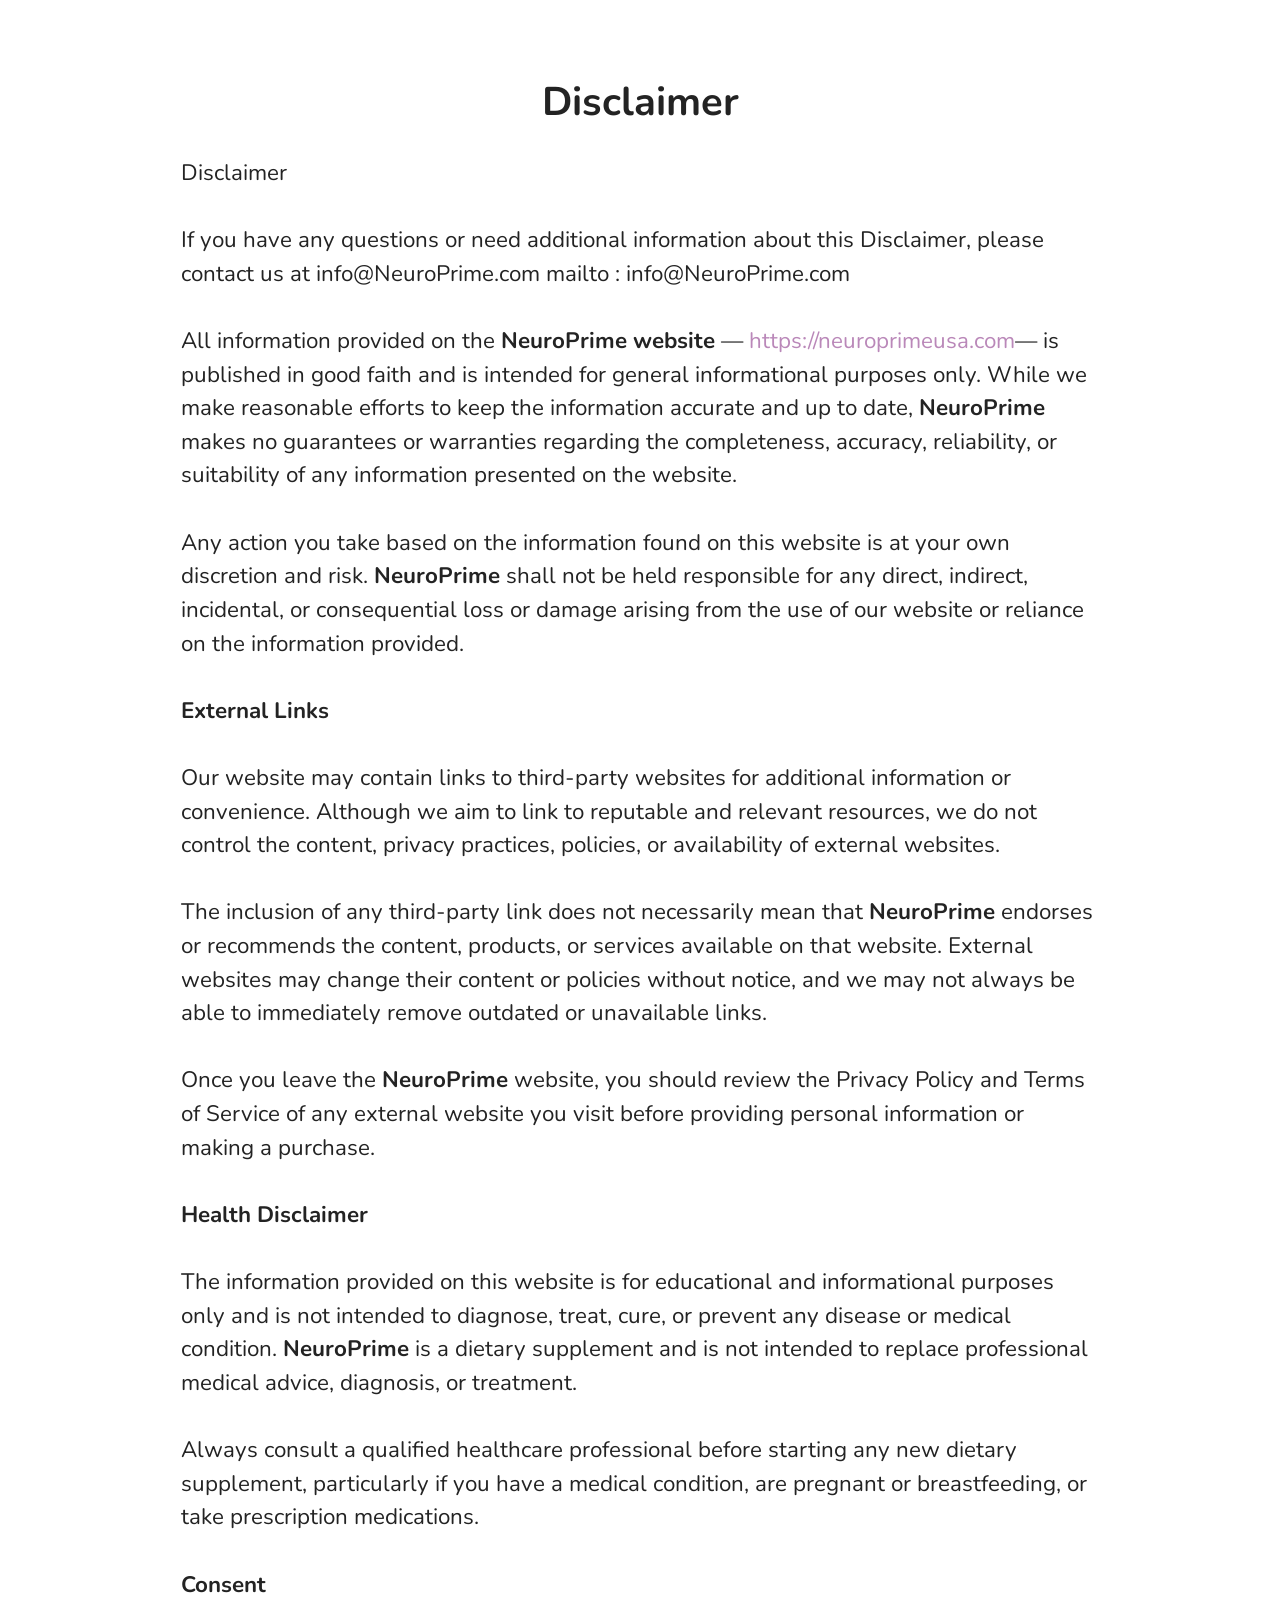
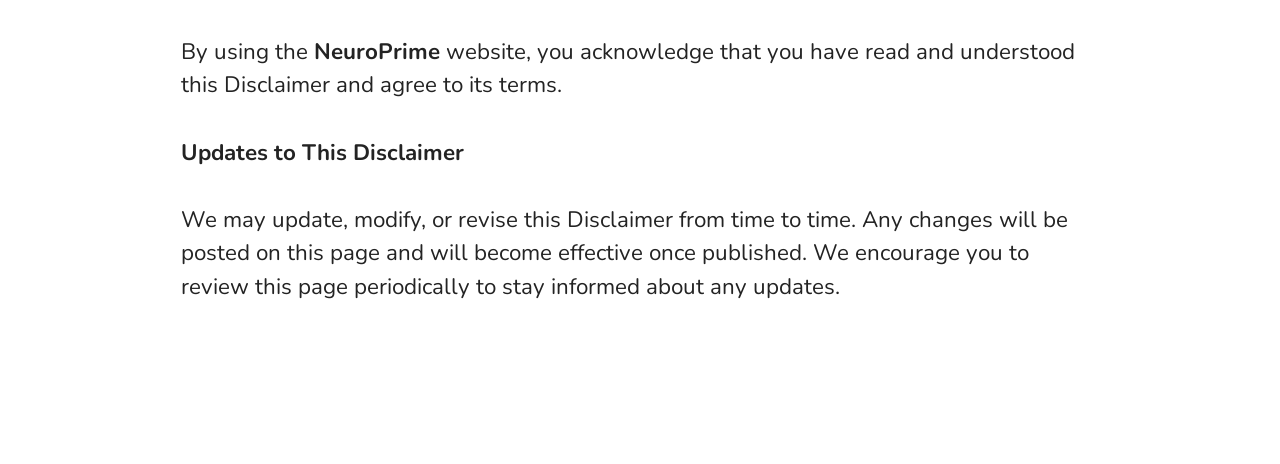
==== disclaimer.html @ 9a0b1125 "Add files via upload" ====
<!DOCTYPE html>
<html  >
<head>
  <!-- Site made with Mobirise Website Builder v6.1.12, https://mobirise.com -->
  <meta charset="UTF-8">
  <meta http-equiv="X-UA-Compatible" content="IE=edge">
  <meta name="generator" content="Mobirise v6.1.12, mobirise.com">
  <meta name="viewport" content="width=device-width, initial-scale=1, minimum-scale=1">
  <link rel="shortcut icon" href="assets/images/favicon-66x52-1.png" type="image/x-icon">
  <meta name="description" content="Disclaimer for NeuroPrime">
  
  
  <title>Disclaimer</title>
  <link rel="stylesheet" href="assets/bootstrap/css/bootstrap.min.css">
  <link rel="stylesheet" href="assets/web/assets/gdpr-plugin/gdpr-styles.css">
  <link rel="stylesheet" href="assets/animatecss/animate.css">
  <link rel="stylesheet" href="assets/theme/css/style.css">
  <link rel="preload" href="https://fonts.googleapis.com/css?family=Nunito:200,300,400,500,600,700,800,900,200i,300i,400i,500i,600i,700i,800i,900i&display=swap" as="style" onload="this.onload=null;this.rel='stylesheet'">
  <noscript><link rel="stylesheet" href="https://fonts.googleapis.com/css?family=Nunito:200,300,400,500,600,700,800,900,200i,300i,400i,500i,600i,700i,800i,900i&display=swap"></noscript>
  <link rel="preload" as="style" href="assets/mobirise/css/mbr-additional.css?v=SO5N70"><link rel="stylesheet" href="assets/mobirise/css/mbr-additional.css?v=SO5N70" type="text/css">

  
  
  
</head>
<body>
  
  <section data-bs-version="5.1" class="content5 cid-tBjbQdLldf" id="content5-2c">
    
    <div class="container">
        <div class="row justify-content-center">
            <div class="col-md-12 col-lg-10">
                <h3 class="mbr-section-title mbr-fonts-style mb-4 display-2">
                    <strong>Disclaimer</strong></h3>
                
                <p class="mbr-text mbr-fonts-style display-7">Disclaimer<br><br>If you have any questions or need additional information about this Disclaimer, please contact us at info@NeuroPrime.com mailto : info@NeuroPrime.com<br><br>All information provided on the <strong>NeuroPrime website</strong> — <a href="https://0b7748o1pq522safntwmqkp6l6.hop.clickbank.net/?&traffic_source=website&extclid=abhi135 " class="text-primary">https://neuroprimeusa.com</a>— is published in good faith and is intended for general informational purposes only. While we make reasonable efforts to keep the information accurate and up to date, <strong>NeuroPrime</strong> makes no guarantees or warranties regarding the completeness, accuracy, reliability, or suitability of any information presented on the website.<br><br>Any action you take based on the information found on this website is at your own discretion and risk. <strong>NeuroPrime</strong> shall not be held responsible for any direct, indirect, incidental, or consequential loss or damage arising from the use of our website or reliance on the information provided.<br><br><strong>External Links</strong><br><br>Our website may contain links to third-party websites for additional information or convenience. Although we aim to link to reputable and relevant resources, we do not control the content, privacy practices, policies, or availability of external websites.<br><br>The inclusion of any third-party link does not necessarily mean that <strong>NeuroPrime</strong> endorses or recommends the content, products, or services available on that website. External websites may change their content or policies without notice, and we may not always be able to immediately remove outdated or unavailable links.<br><br>Once you leave the <strong>NeuroPrime</strong> website, you should review the Privacy Policy and Terms of Service of any external website you visit before providing personal information or making a purchase.<br><br><strong>Health Disclaimer</strong><br><br>The information provided on this website is for educational and informational purposes only and is not intended to diagnose, treat, cure, or prevent any disease or medical condition. <strong>NeuroPrime</strong> is a dietary supplement and is not intended to replace professional medical advice, diagnosis, or treatment.<br><br>Always consult a qualified healthcare professional before starting any new dietary supplement, particularly if you have a medical condition, are pregnant or breastfeeding, or take prescription medications.<br><br><strong>Consent</strong><br><br>By using the <strong>NeuroPrime </strong>website, you acknowledge that you have read and understood this Disclaimer and agree to its terms.<br><br><strong>Updates to This Disclaimer</strong><br><br>We may update, modify, or revise this Disclaimer from time to time. Any changes will be posted on this page and will become effective once published. We encourage you to review this page periodically to stay informed about any updates.<br></p>
            </div>
        </div>
    </div>
</section><section class="display-7" style="padding: 0;align-items: center;justify-content: center;flex-wrap: wrap;    align-content: center;display: flex;position: relative;height: 4rem;"><a href="https://mobiri.se/3653569" style="flex: 1 1;height: 4rem;position: absolute;width: 100%;z-index: 1;"><img alt="" style="height: 4rem;" src="[data-uri]"></a><p style="margin: 0;text-align: center;" class="display-7">&#8204;</p><a style="z-index:1" href="https://mobirise.com/builder/ai-website-maker.html">Free AI Website Maker</a></section><script src="assets/bootstrap/js/bootstrap.bundle.min.js"></script>  <script src="assets/smoothscroll/smooth-scroll.js"></script>  <script src="assets/ytplayer/index.js"></script>  <script src="assets/theme/js/script.js"></script>  
  
  
 <div id="scrollToTop" class="scrollToTop mbr-arrow-up"><a style="text-align: center;"><i class="mbr-arrow-up-icon mbr-arrow-up-icon-cm cm-icon cm-icon-smallarrow-up"></i></a></div>
    <input name="animation" type="hidden">
  </body>
</html>
---- assets/web/assets/gdpr-plugin/gdpr-styles.css ----
.gdpr-block {
    padding: 10px;
    font-size: 14px;
    display: block;
    width: 100%;
    text-align: center;
}
.gdpr-block.covert {
	display: none;
}
.textGDPR {
    position: relative;
}
.gdpr-block label span.textGDPR input[name='gdpr']{
    width: 15px;
    height: 15px;
    margin: 0;
    position: absolute;
    top: 3px;
    left: -20px;
}
.gdpr-block label {
    color: #a7a7a7;
    vertical-align: middle;
    user-select: none;
    margin-bottom: 0;
}
---- assets/theme/css/style.css ----
@charset "UTF-8";
section {
  background-color: #ffffff;
}

body {
  font-style: normal;
  line-height: 1.5;
  font-weight: 400;
  color: #232323;
  position: relative;
}

button {
  background-color: transparent;
  border-color: transparent;
}

section,
.container,
.container-fluid {
  position: relative;
  word-wrap: break-word;
}

a.mbr-iconfont:hover {
  text-decoration: none;
}

.article .lead p,
.article .lead ul,
.article .lead ol,
.article .lead pre,
.article .lead blockquote {
  margin-bottom: 0;
}

a {
  font-style: normal;
  font-weight: 400;
  cursor: pointer;
}
a, a:hover {
  text-decoration: none;
}

.mbr-section-title {
  font-style: normal;
  line-height: 1.3;
}

.mbr-section-subtitle {
  line-height: 1.3;
}

.mbr-text {
  font-style: normal;
  line-height: 1.7;
}

h1,
h2,
h3,
h4,
h5,
h6,
.display-1,
.display-2,
.display-4,
.display-5,
.display-7,
span,
p,
a {
  line-height: 1;
  word-break: break-word;
  word-wrap: break-word;
  font-weight: 400;
}

b,
strong {
  font-weight: bold;
}

input:-webkit-autofill, input:-webkit-autofill:hover, input:-webkit-autofill:focus, input:-webkit-autofill:active {
  transition-delay: 9999s;
  -webkit-transition-property: background-color, color;
  transition-property: background-color, color;
}

textarea[type=hidden] {
  display: none;
}

section {
  background-position: 50% 50%;
  background-repeat: no-repeat;
  background-size: cover;
}
section .mbr-background-video,
section .mbr-background-video-preview {
  position: absolute;
  bottom: 0;
  left: 0;
  right: 0;
  top: 0;
}

.hidden {
  visibility: hidden;
}

.mbr-z-index20 {
  z-index: 20;
}

/*! Base colors */
.mbr-white {
  color: #ffffff;
}

.mbr-black {
  color: #111111;
}

.mbr-bg-white {
  background-color: #ffffff;
}

.mbr-bg-black {
  background-color: #000000;
}

/*! Text-aligns */
.align-left {
  text-align: left;
}

.align-center {
  text-align: center;
}

.align-right {
  text-align: right;
}

/*! Font-weight  */
.mbr-light {
  font-weight: 300;
}

.mbr-regular {
  font-weight: 400;
}

.mbr-semibold {
  font-weight: 500;
}

.mbr-bold {
  font-weight: 700;
}

/*! Media  */
.media-content {
  flex-basis: 100%;
}

.media-container-row {
  display: flex;
  flex-direction: row;
  flex-wrap: wrap;
  justify-content: center;
  align-content: center;
  align-items: start;
}
.media-container-row .media-size-item {
  width: 400px;
}

.media-container-column {
  display: flex;
  flex-direction: column;
  flex-wrap: wrap;
  justify-content: center;
  align-content: center;
  align-items: stretch;
}
.media-container-column > * {
  width: 100%;
}

@media (min-width: 992px) {
  .media-container-row {
    flex-wrap: nowrap;
  }
}
figure {
  margin-bottom: 0;
  overflow: hidden;
}

figure[mbr-media-size] {
  transition: width 0.1s;
}

img,
iframe {
  display: block;
  width: 100%;
}

.card {
  background-color: transparent;
  border: none;
}

.card-box {
  width: 100%;
}

.card-img {
  text-align: center;
  flex-shrink: 0;
  -webkit-flex-shrink: 0;
}

.media {
  max-width: 100%;
  margin: 0 auto;
}

.mbr-figure {
  align-self: center;
}

.media-container > div {
  max-width: 100%;
}

.mbr-figure img,
.card-img img {
  width: 100%;
}

@media (max-width: 991px) {
  .media-size-item {
    width: auto !important;
  }

  .media {
    width: auto;
  }

  .mbr-figure {
    width: 100% !important;
  }
}
/*! Buttons */
.mbr-section-btn {
  margin-left: -0.6rem;
  margin-right: -0.6rem;
  font-size: 0;
}

.btn {
  font-weight: 600;
  border-width: 1px;
  font-style: normal;
  margin: 0.6rem 0.6rem;
  white-space: normal;
  transition: all 0.2s ease-in-out;
  display: inline-flex;
  align-items: center;
  justify-content: center;
  word-break: break-word;
}

.btn-sm {
  font-weight: 600;
  letter-spacing: 0px;
  transition: all 0.3s ease-in-out;
}

.btn-md {
  font-weight: 600;
  letter-spacing: 0px;
  transition: all 0.3s ease-in-out;
}

.btn-lg {
  font-weight: 600;
  letter-spacing: 0px;
  transition: all 0.3s ease-in-out;
}

.btn-form {
  margin: 0;
}
.btn-form:hover {
  cursor: pointer;
}

nav .mbr-section-btn {
  margin-left: 0rem;
  margin-right: 0rem;
}

/*! Btn icon margin */
.btn .mbr-iconfont,
.btn.btn-sm .mbr-iconfont {
  order: 1;
  cursor: pointer;
  margin-left: 0.5rem;
  vertical-align: sub;
}

.btn.btn-md .mbr-iconfont,
.btn.btn-md .mbr-iconfont {
  margin-left: 0.8rem;
}

.mbr-regular {
  font-weight: 400;
}

.mbr-semibold {
  font-weight: 500;
}

.mbr-bold {
  font-weight: 700;
}

[type=submit] {
  -webkit-appearance: none;
}

/*! Full-screen */
.mbr-fullscreen .mbr-overlay {
  min-height: 100vh;
}

.mbr-fullscreen {
  display: flex;
  display: -moz-flex;
  display: -ms-flex;
  display: -o-flex;
  align-items: center;
  min-height: 100vh;
  padding-top: 3rem;
  padding-bottom: 3rem;
}

/*! Map */
.map {
  height: 25rem;
  position: relative;
}
.map iframe {
  width: 100%;
  height: 100%;
}

/*! Scroll to top arrow */
.mbr-arrow-up {
  bottom: 25px;
  right: 90px;
  position: fixed;
  text-align: right;
  z-index: 5000;
  color: #ffffff;
  font-size: 22px;
}

.mbr-arrow-up a {
  background: rgba(0, 0, 0, 0.2);
  border-radius: 50%;
  color: #fff;
  display: inline-block;
  height: 60px;
  width: 60px;
  border: 2px solid #fff;
  outline-style: none !important;
  position: relative;
  text-decoration: none;
  transition: all 0.3s ease-in-out;
  cursor: pointer;
  text-align: center;
}
.mbr-arrow-up a:hover {
  background-color: rgba(0, 0, 0, 0.4);
}
.mbr-arrow-up a i {
  line-height: 60px;
}

.mbr-arrow-up-icon {
  display: block;
  color: #fff;
}

.mbr-arrow-up-icon::before {
  content: "›";
  display: inline-block;
  font-family: serif;
  font-size: 22px;
  line-height: 1;
  font-style: normal;
  position: relative;
  top: 6px;
  left: -4px;
  transform: rotate(-90deg);
}

/*! Arrow Down */
.mbr-arrow {
  position: absolute;
  bottom: 45px;
  left: 50%;
  width: 60px;
  height: 60px;
  cursor: pointer;
  background-color: rgba(80, 80, 80, 0.5);
  border-radius: 50%;
  transform: translateX(-50%);
}
@media (max-width: 767px) {
  .mbr-arrow {
    display: none;
  }
}
.mbr-arrow > a {
  display: inline-block;
  text-decoration: none;
  outline-style: none;
  -webkit-animation: arrowdown 1.7s ease-in-out infinite;
          animation: arrowdown 1.7s ease-in-out infinite;
  color: #ffffff;
}
.mbr-arrow > a > i {
  position: absolute;
  top: -2px;
  left: 15px;
  font-size: 2rem;
}

#scrollToTop a i::before {
  content: "";
  position: absolute;
  display: block;
  border-bottom: 2.5px solid #fff;
  border-left: 2.5px solid #fff;
  width: 27.8%;
  height: 27.8%;
  left: 50%;
  top: 51%;
  transform: translateY(-30%) translateX(-50%) rotate(135deg);
}

@keyframes arrowdown {
  0% {
    transform: translateY(0px);
  }
  50% {
    transform: translateY(-5px);
  }
  100% {
    transform: translateY(0px);
  }
}
@-webkit-keyframes arrowdown {
  0% {
    transform: translateY(0px);
  }
  50% {
    transform: translateY(-5px);
  }
  100% {
    transform: translateY(0px);
  }
}
@media (max-width: 500px) {
  .mbr-arrow-up {
    left: 0;
    right: 0;
    text-align: center;
  }
}
/*Gradients animation*/
@keyframes gradient-animation {
  from {
    background-position: 0% 100%;
    -webkit-animation-timing-function: ease-in-out;
            animation-timing-function: ease-in-out;
  }
  to {
    background-position: 100% 0%;
    -webkit-animation-timing-function: ease-in-out;
            animation-timing-function: ease-in-out;
  }
}
@-webkit-keyframes gradient-animation {
  from {
    background-position: 0% 100%;
    -webkit-animation-timing-function: ease-in-out;
            animation-timing-function: ease-in-out;
  }
  to {
    background-position: 100% 0%;
    -webkit-animation-timing-function: ease-in-out;
            animation-timing-function: ease-in-out;
  }
}
.bg-gradient {
  background-size: 200% 200%;
  animation: gradient-animation 5s infinite alternate;
  -webkit-animation: gradient-animation 5s infinite alternate;
}

.menu .navbar-brand {
  display: -webkit-flex;
}
.menu .navbar-brand span {
  display: flex;
  display: -webkit-flex;
}
.menu .navbar-brand .navbar-caption-wrap {
  display: -webkit-flex;
}
.menu .navbar-brand .navbar-logo img {
  display: -webkit-flex;
  width: auto;
}
@media (min-width: 768px) and (max-width: 991px) {
  .menu .navbar-toggleable-sm .navbar-nav {
    display: -ms-flexbox;
  }
}
@media (max-width: 991px) {
  .menu .navbar-collapse {
    max-height: 93.5vh;
  }
  .menu .navbar-collapse.show {
    overflow: auto;
  }
}
@media (min-width: 992px) {
  .menu .navbar-nav.nav-dropdown {
    display: -webkit-flex;
  }
  .menu .navbar-toggleable-sm .navbar-collapse {
    display: -webkit-flex !important;
  }
  .menu .collapsed .navbar-collapse {
    max-height: 93.5vh;
  }
  .menu .collapsed .navbar-collapse.show {
    overflow: auto;
  }
}
@media (max-width: 767px) {
  .menu .navbar-collapse {
    max-height: 80vh;
  }
}

.nav-link .mbr-iconfont {
  margin-right: 0.5rem;
}

.navbar {
  display: -webkit-flex;
  -webkit-flex-wrap: wrap;
  -webkit-align-items: center;
  -webkit-justify-content: space-between;
}

.navbar-collapse {
  -webkit-flex-basis: 100%;
  -webkit-flex-grow: 1;
  -webkit-align-items: center;
}

.nav-dropdown .link {
  padding: 0.667em 1.667em !important;
  margin: 0 !important;
}

.nav {
  display: -webkit-flex;
  -webkit-flex-wrap: wrap;
}

.row {
  display: -webkit-flex;
  -webkit-flex-wrap: wrap;
}

.justify-content-center {
  -webkit-justify-content: center;
}

.form-inline {
  display: -webkit-flex;
}

.card-wrapper {
  -webkit-flex: 1;
}

.carousel-control {
  z-index: 10;
  display: -webkit-flex;
}

.carousel-controls {
  display: -webkit-flex;
}

.media {
  display: -webkit-flex;
}

.form-group:focus {
  outline: none;
}

.jq-selectbox__select {
  padding: 7px 0;
  position: relative;
}

.jq-selectbox__dropdown {
  overflow: hidden;
  border-radius: 10px;
  position: absolute;
  top: 100%;
  left: 0 !important;
  width: 100% !important;
}

.jq-selectbox__trigger-arrow {
  right: 0;
  transform: translateY(-50%);
}

.jq-selectbox li {
  padding: 1.07em 0.5em;
}

input[type=range] {
  padding-left: 0 !important;
  padding-right: 0 !important;
}

.modal-dialog,
.modal-content {
  height: 100%;
}

.modal-dialog .carousel-inner {
  height: calc(100vh - 1.75rem);
}
@media (max-width: 575px) {
  .modal-dialog .carousel-inner {
    height: calc(100vh - 1rem);
  }
}

.carousel-item {
  text-align: center;
}

.carousel-item img {
  margin: auto;
}

.navbar-toggler {
  align-self: flex-start;
  padding: 0.25rem 0.75rem;
  font-size: 1.25rem;
  line-height: 1;
  background: transparent;
  border: 1px solid transparent;
  border-radius: 0.25rem;
}

.navbar-toggler:focus,
.navbar-toggler:hover {
  text-decoration: none;
  box-shadow: none;
}

.navbar-toggler-icon {
  display: inline-block;
  width: 1.5em;
  height: 1.5em;
  vertical-align: middle;
  content: "";
  background: no-repeat center center;
  background-size: 100% 100%;
}

.navbar-toggler-left {
  position: absolute;
  left: 1rem;
}

.navbar-toggler-right {
  position: absolute;
  right: 1rem;
}

.card-img {
  width: auto;
}

.menu .navbar.collapsed:not(.beta-menu) {
  flex-direction: column;
}

.carousel-item.active,
.carousel-item-next,
.carousel-item-prev {
  display: flex;
}

.note-air-layout .dropup .dropdown-menu,
.note-air-layout .navbar-fixed-bottom .dropdown .dropdown-menu {
  bottom: initial !important;
}

html,
body {
  height: auto;
  min-height: 100vh;
}

.dropup .dropdown-toggle::after {
  display: none;
}

.form-asterisk {
  font-family: initial;
  position: absolute;
  top: -2px;
  font-weight: normal;
}

.form-control-label {
  position: relative;
  cursor: pointer;
  margin-bottom: 0.357em;
  padding: 0;
}

.alert {
  color: #ffffff;
  border-radius: 0;
  border: 0;
  font-size: 1.1rem;
  line-height: 1.5;
  margin-bottom: 1.875rem;
  padding: 1.25rem;
  position: relative;
  text-align: center;
}
.alert.alert-form::after {
  background-color: inherit;
  bottom: -7px;
  content: "";
  display: block;
  height: 14px;
  left: 50%;
  margin-left: -7px;
  position: absolute;
  transform: rotate(45deg);
  width: 14px;
}

.form-control {
  background-color: #ffffff;
  background-clip: border-box;
  color: #232323;
  line-height: 1rem !important;
  height: auto;
  padding: 0.6rem 1.2rem;
  transition: border-color 0.25s ease 0s;
  border: 1px solid transparent !important;
  border-radius: 4px;
  box-shadow: rgba(0, 0, 0, 0.07) 0px 1px 1px 0px, rgba(0, 0, 0, 0.07) 0px 1px 3px 0px, rgba(0, 0, 0, 0.03) 0px 0px 0px 1px;
}
.form-active .form-control:invalid {
  border-color: red;
}

form .row {
  margin-left: -0.6rem;
  margin-right: -0.6rem;
}
form .row [class*=col] {
  padding-left: 0.6rem;
  padding-right: 0.6rem;
}

form .mbr-section-btn {
  margin: 0;
  padding-left: 0.6rem;
  padding-right: 0.6rem;
}

form .btn {
  display: flex;
  padding: 0.6rem 1.2rem;
  margin: 0;
}

form .form-check-input {
  margin-top: 0.5;
}

textarea.form-control {
  line-height: 1.5rem !important;
}

.form-group {
  margin-bottom: 1.2rem;
}

.form-control,
form .btn {
  min-height: 48px;
}

.gdpr-block label span.textGDPR input[name=gdpr] {
  top: 7px;
}

.form-control:focus {
  box-shadow: none;
}

:focus {
  outline: none;
}

.mbr-overlay {
  background-color: #000;
  bottom: 0;
  left: 0;
  opacity: 0.5;
  position: absolute;
  right: 0;
  top: 0;
  z-index: 0;
  pointer-events: none;
}

blockquote {
  font-style: italic;
  padding: 3rem;
  font-size: 1.09rem;
  position: relative;
  border-left: 3px solid;
}

ul,
ol,
pre,
blockquote {
  margin-bottom: 2.3125rem;
}

.mt-4 {
  margin-top: 2rem !important;
}

.mb-4 {
  margin-bottom: 2rem !important;
}

@media (min-width: 992px) {
  .container {
    padding-left: 16px;
    padding-right: 16px;
  }

  .row {
    margin-left: -16px;
    margin-right: -16px;
  }
  .row > [class*=col] {
    padding-left: 16px;
    padding-right: 16px;
  }
}
@media (min-width: 768px) {
  .container-fluid {
    padding-left: 32px;
    padding-right: 32px;
  }
}
@media (min-width: 768px) and (max-width: 991px) {
  .mbr-container {
    padding-left: 32px;
    padding-right: 32px;
  }
}
@media (max-width: 767px) {
  .mbr-container {
    padding-left: 16px;
    padding-right: 16px;
  }
}
.card-wrapper,
.item-wrapper {
  overflow: hidden;
}

.app-video-wrapper > img {
  opacity: 1;
}

.item {
  position: relative;
}

.dropdown-menu .dropdown-menu {
  left: 100%;
}

.dropdown-item + .dropdown-menu {
  display: none;
}

.dropdown-item:hover + .dropdown-menu,
.dropdown-menu:hover {
  display: block;
}

@media (min-aspect-ratio: 16/9) {
  .mbr-video-foreground {
    height: 300% !important;
    top: -100% !important;
  }
}
@media (max-aspect-ratio: 16/9) {
  .mbr-video-foreground {
    width: 300% !important;
    left: -100% !important;
  }
}.engine {
	position: absolute;
	text-indent: -2400px;
	text-align: center;
	padding: 0;
	top: 0;
	left: -2400px;
}
---- assets/mobirise/css/mbr-additional.css ----
body {
  font-family: Jost;
}
.display-1 {
  font-family: 'Nunito', sans-serif;
  font-size: 3rem;
  line-height: 1.1;
}
.display-1 > .mbr-iconfont {
  font-size: 3.75rem;
}
.display-2 {
  font-family: 'Nunito', sans-serif;
  font-size: 2.5rem;
  line-height: 1.1;
}
.display-2 > .mbr-iconfont {
  font-size: 3.125rem;
}
.display-4 {
  font-family: 'Nunito', sans-serif;
  font-size: 1.3rem;
  line-height: 1.5;
}
.display-4 > .mbr-iconfont {
  font-size: 1.625rem;
}
.display-5 {
  font-family: 'Nunito', sans-serif;
  font-size: 1.5rem;
  line-height: 1.5;
}
.display-5 > .mbr-iconfont {
  font-size: 1.875rem;
}
.display-7 {
  font-family: 'Nunito', sans-serif;
  font-size: 1.4rem;
  line-height: 1.5;
}
.display-7 > .mbr-iconfont {
  font-size: 1.75rem;
}
/* ---- Fluid typography for mobile devices ---- */
/* 1.4 - font scale ratio ( bootstrap == 1.42857 ) */
/* 100vw - current viewport width */
/* (48 - 20)  48 == 48rem == 768px, 20 == 20rem == 320px(minimal supported viewport) */
/* 0.65 - min scale variable, may vary */
@media (max-width: 992px) {
  .display-1 {
    font-size: 2.4rem;
  }
}
@media (max-width: 768px) {
  .display-1 {
    font-size: 2.1rem;
    font-size: calc( 1.7rem + (3 - 1.7) * ((100vw - 20rem) / (48 - 20)));
    line-height: calc( 1.1 * (1.7rem + (3 - 1.7) * ((100vw - 20rem) / (48 - 20))));
  }
  .display-2 {
    font-size: 2rem;
    font-size: calc( 1.525rem + (2.5 - 1.525) * ((100vw - 20rem) / (48 - 20)));
    line-height: calc( 1.3 * (1.525rem + (2.5 - 1.525) * ((100vw - 20rem) / (48 - 20))));
  }
  .display-4 {
    font-size: 1.04rem;
    font-size: calc( 1.105rem + (1.3 - 1.105) * ((100vw - 20rem) / (48 - 20)));
    line-height: calc( 1.4 * (1.105rem + (1.3 - 1.105) * ((100vw - 20rem) / (48 - 20))));
  }
  .display-5 {
    font-size: 1.2rem;
    font-size: calc( 1.175rem + (1.5 - 1.175) * ((100vw - 20rem) / (48 - 20)));
    line-height: calc( 1.4 * (1.175rem + (1.5 - 1.175) * ((100vw - 20rem) / (48 - 20))));
  }
  .display-7 {
    font-size: 1.12rem;
    font-size: calc( 1.14rem + (1.4 - 1.14) * ((100vw - 20rem) / (48 - 20)));
    line-height: calc( 1.4 * (1.14rem + (1.4 - 1.14) * ((100vw - 20rem) / (48 - 20))));
  }
}
/* Buttons */
.btn {
  padding: 0.6rem 1.2rem;
  border-radius: 4px;
}
.btn-sm {
  padding: 0.6rem 1.2rem;
  border-radius: 4px;
}
.btn-md {
  padding: 0.6rem 1.2rem;
  border-radius: 4px;
}
.btn-lg {
  padding: 1rem 2.6rem;
  border-radius: 4px;
}
.bg-primary {
  background-color: #ba88b9 !important;
}
.bg-success {
  background-color: #ffffff !important;
}
.bg-info {
  background-color: #22374f !important;
}
.bg-warning {
  background-color: #1f436d !important;
}
.bg-danger {
  background-color: #ff9966 !important;
}
.btn-primary,
.btn-primary:active {
  background-color: #ba88b9 !important;
  border-color: #ba88b9 !important;
  color: #ffffff !important;
  box-shadow: 0 2px 2px 0 rgba(0, 0, 0, 0.2);
}
.btn-primary:hover,
.btn-primary:focus,
.btn-primary.focus,
.btn-primary.active {
  color: #ffffff !important;
  background-color: #955694 !important;
  border-color: #955694 !important;
  box-shadow: 0 2px 5px 0 rgba(0, 0, 0, 0.2);
}
.btn-primary.disabled,
.btn-primary:disabled {
  color: #ffffff !important;
  background-color: #955694 !important;
  border-color: #955694 !important;
}
.btn-secondary,
.btn-secondary:active {
  background-color: #ffffff !important;
  border-color: #ffffff !important;
  color: #808080 !important;
  box-shadow: 0 2px 2px 0 rgba(0, 0, 0, 0.2);
}
.btn-secondary:hover,
.btn-secondary:focus,
.btn-secondary.focus,
.btn-secondary.active {
  color: #545454 !important;
  background-color: #d4d4d4 !important;
  border-color: #d4d4d4 !important;
  box-shadow: 0 2px 5px 0 rgba(0, 0, 0, 0.2);
}
.btn-secondary.disabled,
.btn-secondary:disabled {
  color: #808080 !important;
  background-color: #d4d4d4 !important;
  border-color: #d4d4d4 !important;
}
.btn-info,
.btn-info:active {
  background-color: #22374f !important;
  border-color: #22374f !important;
  color: #ffffff !important;
  box-shadow: 0 2px 2px 0 rgba(0, 0, 0, 0.2);
}
.btn-info:hover,
.btn-info:focus,
.btn-info.focus,
.btn-info.active {
  color: #ffffff !important;
  background-color: #080d12 !important;
  border-color: #080d12 !important;
  box-shadow: 0 2px 5px 0 rgba(0, 0, 0, 0.2);
}
.btn-info.disabled,
.btn-info:disabled {
  color: #ffffff !important;
  background-color: #080d12 !important;
  border-color: #080d12 !important;
}
.btn-success,
.btn-success:active {
  background-color: #ffffff !important;
  border-color: #ffffff !important;
  color: #808080 !important;
  box-shadow: 0 2px 2px 0 rgba(0, 0, 0, 0.2);
}
.btn-success:hover,
.btn-success:focus,
.btn-success.focus,
.btn-success.active {
  color: #545454 !important;
  background-color: #d4d4d4 !important;
  border-color: #d4d4d4 !important;
  box-shadow: 0 2px 5px 0 rgba(0, 0, 0, 0.2);
}
.btn-success.disabled,
.btn-success:disabled {
  color: #808080 !important;
  background-color: #d4d4d4 !important;
  border-color: #d4d4d4 !important;
}
.btn-warning,
.btn-warning:active {
  background-color: #1f436d !important;
  border-color: #1f436d !important;
  color: #ffffff !important;
  box-shadow: 0 2px 2px 0 rgba(0, 0, 0, 0.2);
}
.btn-warning:hover,
.btn-warning:focus,
.btn-warning.focus,
.btn-warning.active {
  color: #ffffff !important;
  background-color: #0c1a29 !important;
  border-color: #0c1a29 !important;
  box-shadow: 0 2px 5px 0 rgba(0, 0, 0, 0.2);
}
.btn-warning.disabled,
.btn-warning:disabled {
  color: #ffffff !important;
  background-color: #0c1a29 !important;
  border-color: #0c1a29 !important;
}
.btn-danger,
.btn-danger:active {
  background-color: #ff9966 !important;
  border-color: #ff9966 !important;
  color: #ffffff !important;
  box-shadow: 0 2px 2px 0 rgba(0, 0, 0, 0.2);
}
.btn-danger:hover,
.btn-danger:focus,
.btn-danger.focus,
.btn-danger.active {
  color: #ffffff !important;
  background-color: #ff5f0f !important;
  border-color: #ff5f0f !important;
  box-shadow: 0 2px 5px 0 rgba(0, 0, 0, 0.2);
}
.btn-danger.disabled,
.btn-danger:disabled {
  color: #ffffff !important;
  background-color: #ff5f0f !important;
  border-color: #ff5f0f !important;
}
.btn-white,
.btn-white:active {
  background-color: #fafafa !important;
  border-color: #fafafa !important;
  color: #7a7a7a !important;
  box-shadow: 0 2px 2px 0 rgba(0, 0, 0, 0.2);
}
.btn-white:hover,
.btn-white:focus,
.btn-white.focus,
.btn-white.active {
  color: #4f4f4f !important;
  background-color: #cfcfcf !important;
  border-color: #cfcfcf !important;
  box-shadow: 0 2px 5px 0 rgba(0, 0, 0, 0.2);
}
.btn-white.disabled,
.btn-white:disabled {
  color: #7a7a7a !important;
  background-color: #cfcfcf !important;
  border-color: #cfcfcf !important;
}
.btn-black,
.btn-black:active {
  background-color: #232323 !important;
  border-color: #232323 !important;
  color: #ffffff !important;
  box-shadow: 0 2px 2px 0 rgba(0, 0, 0, 0.2);
}
.btn-black:hover,
.btn-black:focus,
.btn-black.focus,
.btn-black.active {
  color: #ffffff !important;
  background-color: #000000 !important;
  border-color: #000000 !important;
  box-shadow: 0 2px 5px 0 rgba(0, 0, 0, 0.2);
}
.btn-black.disabled,
.btn-black:disabled {
  color: #ffffff !important;
  background-color: #000000 !important;
  border-color: #000000 !important;
}
.btn-primary-outline,
.btn-primary-outline:active {
  background-color: transparent !important;
  border-color: transparent;
  color: #ba88b9;
}
.btn-primary-outline:hover,
.btn-primary-outline:focus,
.btn-primary-outline.focus,
.btn-primary-outline.active {
  color: #955694 !important;
  background-color: transparent!important;
  border-color: transparent!important;
  box-shadow: none!important;
}
.btn-primary-outline.disabled,
.btn-primary-outline:disabled {
  color: #ffffff !important;
  background-color: #ba88b9 !important;
  border-color: #ba88b9 !important;
}
.btn-secondary-outline,
.btn-secondary-outline:active {
  background-color: transparent !important;
  border-color: transparent;
  color: #ffffff;
}
.btn-secondary-outline:hover,
.btn-secondary-outline:focus,
.btn-secondary-outline.focus,
.btn-secondary-outline.active {
  color: #d4d4d4 !important;
  background-color: transparent!important;
  border-color: transparent!important;
  box-shadow: none!important;
}
.btn-secondary-outline.disabled,
.btn-secondary-outline:disabled {
  color: #808080 !important;
  background-color: #ffffff !important;
  border-color: #ffffff !important;
}
.btn-info-outline,
.btn-info-outline:active {
  background-color: transparent !important;
  border-color: transparent;
  color: #22374f;
}
.btn-info-outline:hover,
.btn-info-outline:focus,
.btn-info-outline.focus,
.btn-info-outline.active {
  color: #080d12 !important;
  background-color: transparent!important;
  border-color: transparent!important;
  box-shadow: none!important;
}
.btn-info-outline.disabled,
.btn-info-outline:disabled {
  color: #ffffff !important;
  background-color: #22374f !important;
  border-color: #22374f !important;
}
.btn-success-outline,
.btn-success-outline:active {
  background-color: transparent !important;
  border-color: transparent;
  color: #ffffff;
}
.btn-success-outline:hover,
.btn-success-outline:focus,
.btn-success-outline.focus,
.btn-success-outline.active {
  color: #d4d4d4 !important;
  background-color: transparent!important;
  border-color: transparent!important;
  box-shadow: none!important;
}
.btn-success-outline.disabled,
.btn-success-outline:disabled {
  color: #808080 !important;
  background-color: #ffffff !important;
  border-color: #ffffff !important;
}
.btn-warning-outline,
.btn-warning-outline:active {
  background-color: transparent !important;
  border-color: transparent;
  color: #1f436d;
}
.btn-warning-outline:hover,
.btn-warning-outline:focus,
.btn-warning-outline.focus,
.btn-warning-outline.active {
  color: #0c1a29 !important;
  background-color: transparent!important;
  border-color: transparent!important;
  box-shadow: none!important;
}
.btn-warning-outline.disabled,
.btn-warning-outline:disabled {
  color: #ffffff !important;
  background-color: #1f436d !important;
  border-color: #1f436d !important;
}
.btn-danger-outline,
.btn-danger-outline:active {
  background-color: transparent !important;
  border-color: transparent;
  color: #ff9966;
}
.btn-danger-outline:hover,
.btn-danger-outline:focus,
.btn-danger-outline.focus,
.btn-danger-outline.active {
  color: #ff5f0f !important;
  background-color: transparent!important;
  border-color: transparent!important;
  box-shadow: none!important;
}
.btn-danger-outline.disabled,
.btn-danger-outline:disabled {
  color: #ffffff !important;
  background-color: #ff9966 !important;
  border-color: #ff9966 !important;
}
.btn-black-outline,
.btn-black-outline:active {
  background-color: transparent !important;
  border-color: transparent;
  color: #232323;
}
.btn-black-outline:hover,
.btn-black-outline:focus,
.btn-black-outline.focus,
.btn-black-outline.active {
  color: #000000 !important;
  background-color: transparent!important;
  border-color: transparent!important;
  box-shadow: none!important;
}
.btn-black-outline.disabled,
.btn-black-outline:disabled {
  color: #ffffff !important;
  background-color: #232323 !important;
  border-color: #232323 !important;
}
.btn-white-outline,
.btn-white-outline:active {
  background-color: transparent !important;
  border-color: transparent;
  color: #fafafa;
}
.btn-white-outline:hover,
.btn-white-outline:focus,
.btn-white-outline.focus,
.btn-white-outline.active {
  color: #cfcfcf !important;
  background-color: transparent!important;
  border-color: transparent!important;
  box-shadow: none!important;
}
.btn-white-outline.disabled,
.btn-white-outline:disabled {
  color: #7a7a7a !important;
  background-color: #fafafa !important;
  border-color: #fafafa !important;
}
.text-primary {
  color: #ba88b9 !important;
}
.text-secondary {
  color: #ffffff !important;
}
.text-success {
  color: #ffffff !important;
}
.text-info {
  color: #22374f !important;
}
.text-warning {
  color: #1f436d !important;
}
.text-danger {
  color: #ff9966 !important;
}
.text-white {
  color: #fafafa !important;
}
.text-black {
  color: #232323 !important;
}
a.text-primary:hover,
a.text-primary:focus,
a.text-primary.active {
  color: #8b518a !important;
}
a.text-secondary:hover,
a.text-secondary:focus,
a.text-secondary.active {
  color: #cccccc !important;
}
a.text-success:hover,
a.text-success:focus,
a.text-success.active {
  color: #cccccc !important;
}
a.text-info:hover,
a.text-info:focus,
a.text-info.active {
  color: #030508 !important;
}
a.text-warning:hover,
a.text-warning:focus,
a.text-warning.active {
  color: #08121e !important;
}
a.text-danger:hover,
a.text-danger:focus,
a.text-danger.active {
  color: #ff5500 !important;
}
a.text-white:hover,
a.text-white:focus,
a.text-white.active {
  color: #c7c7c7 !important;
}
a.text-black:hover,
a.text-black:focus,
a.text-black.active {
  color: #000000 !important;
}
a[class*="text-"]:not(.nav-link):not(.dropdown-item):not([role]):not(.navbar-caption) {
  position: relative;
  background-image: transparent;
  background-size: 10000px 2px;
  background-repeat: no-repeat;
  background-position: 0px 1.2em;
  background-position: -10000px 1.2em;
}
a[class*="text-"]:not(.nav-link):not(.dropdown-item):not([role]):not(.navbar-caption):hover {
  transition: background-position 2s ease-in-out;
  background-image: linear-gradient(currentColor 50%, currentColor 50%);
  background-position: 0px 1.2em;
}
.nav-tabs .nav-link.active {
  color: #ba88b9;
}
.nav-tabs .nav-link:not(.active) {
  color: #232323;
}
.alert-success {
  background-color: #70c770;
}
.alert-info {
  background-color: #22374f;
}
.alert-warning {
  background-color: #1f436d;
}
.alert-danger {
  background-color: #ff9966;
}
.mbr-section-btn a.btn:not(.btn-form) {
  border-radius: 100px;
}
.mbr-gallery-filter li a {
  border-radius: 100px !important;
}
.mbr-gallery-filter li.active .btn {
  background-color: #ba88b9;
  border-color: #ba88b9;
  color: #ffffff;
}
.mbr-gallery-filter li.active .btn:focus {
  box-shadow: none;
}
.nav-tabs .nav-link {
  border-radius: 100px !important;
}
a,
a:hover {
  color: #ba88b9;
}
.mbr-plan-header.bg-primary .mbr-plan-subtitle,
.mbr-plan-header.bg-primary .mbr-plan-price-desc {
  color: #e9d9e8;
}
.mbr-plan-header.bg-success .mbr-plan-subtitle,
.mbr-plan-header.bg-success .mbr-plan-price-desc {
  color: #ffffff;
}
.mbr-plan-header.bg-info .mbr-plan-subtitle,
.mbr-plan-header.bg-info .mbr-plan-price-desc {
  color: #8aa9cd;
}
.mbr-plan-header.bg-warning .mbr-plan-subtitle,
.mbr-plan-header.bg-warning .mbr-plan-price-desc {
  color: #4281c9;
}
.mbr-plan-header.bg-danger .mbr-plan-subtitle,
.mbr-plan-header.bg-danger .mbr-plan-price-desc {
  color: #ffffff;
}
/* Scroll to top button*/
#scrollToTop a {
  border-radius: 100px;
}
.form-control {
  font-family: 'Nunito', sans-serif;
  font-size: 1.3rem;
  line-height: 1.5;
  font-weight: 400;
}
.form-control > .mbr-iconfont {
  font-size: 1.625rem;
}
.form-control:hover,
.form-control:focus {
  box-shadow: rgba(0, 0, 0, 0.07) 0px 1px 1px 0px, rgba(0, 0, 0, 0.07) 0px 1px 3px 0px, rgba(0, 0, 0, 0.03) 0px 0px 0px 1px;
  border-color: #ba88b9 !important;
}
.form-control:-webkit-input-placeholder {
  font-family: 'Nunito', sans-serif;
  font-size: 1.3rem;
  line-height: 1.5;
  font-weight: 400;
}
.form-control:-webkit-input-placeholder > .mbr-iconfont {
  font-size: 1.625rem;
}
blockquote {
  border-color: #ba88b9;
}
/* Forms */
.mbr-form .input-group-btn a.btn {
  border-radius: 100px !important;
}
.mbr-form .input-group-btn a.btn:hover {
  box-shadow: 0 10px 40px 0 rgba(0, 0, 0, 0.2);
}
.mbr-form .input-group-btn button[type="submit"] {
  border-radius: 100px !important;
  padding: 1rem 3rem;
}
.mbr-form .input-group-btn button[type="submit"]:hover {
  box-shadow: 0 10px 40px 0 rgba(0, 0, 0, 0.2);
}
.jq-selectbox li:hover,
.jq-selectbox li.selected {
  background-color: #ba88b9;
  color: #ffffff;
}
.jq-number__spin {
  transition: 0.25s ease;
}
.jq-number__spin:hover {
  border-color: #ba88b9;
}
.jq-selectbox .jq-selectbox__trigger-arrow,
.jq-number__spin.minus:after,
.jq-number__spin.plus:after {
  transition: 0.4s;
  border-top-color: #353535;
  border-bottom-color: #353535;
}
.jq-selectbox:hover .jq-selectbox__trigger-arrow,
.jq-number__spin.minus:hover:after,
.jq-number__spin.plus:hover:after {
  border-top-color: #ba88b9;
  border-bottom-color: #ba88b9;
}
.xdsoft_datetimepicker .xdsoft_calendar td.xdsoft_default,
.xdsoft_datetimepicker .xdsoft_calendar td.xdsoft_current,
.xdsoft_datetimepicker .xdsoft_timepicker .xdsoft_time_box > div > div.xdsoft_current {
  color: #000000 !important;
  background-color: #ba88b9 !important;
  box-shadow: none !important;
}
.xdsoft_datetimepicker .xdsoft_calendar td:hover,
.xdsoft_datetimepicker .xdsoft_timepicker .xdsoft_time_box > div > div:hover {
  color: #000000 !important;
  background: #ffffff !important;
  box-shadow: none !important;
}
.lazy-bg {
  background-image: none !important;
}
.lazy-placeholder:not(section),
.lazy-none {
  display: block;
  position: relative;
  padding-bottom: 56.25%;
  width: 100%;
  height: auto;
}
iframe.lazy-placeholder,
.lazy-placeholder:after {
  content: '';
  position: absolute;
  width: 200px;
  height: 200px;
  background: transparent no-repeat center;
  background-size: contain;
  top: 50%;
  left: 50%;
  transform: translateX(-50%) translateY(-50%);
  background-image: url("data:image/svg+xml;charset=UTF-8,%3csvg width='32' height='32' viewBox='0 0 64 64' xmlns='http://www.w3.org/2000/svg' stroke='%23ba88b9' %3e%3cg fill='none' fill-rule='evenodd'%3e%3cg transform='translate(16 16)' stroke-width='2'%3e%3ccircle stroke-opacity='.5' cx='16' cy='16' r='16'/%3e%3cpath d='M32 16c0-9.94-8.06-16-16-16'%3e%3canimateTransform attributeName='transform' type='rotate' from='0 16 16' to='360 16 16' dur='1s' repeatCount='indefinite'/%3e%3c/path%3e%3c/g%3e%3c/g%3e%3c/svg%3e");
}
section.lazy-placeholder:after {
  opacity: 0.5;
}
body {
  overflow-x: hidden;
}
a {
  transition: color 0.6s;
}
*:focus-visible {
  outline: red solid 2px !important;
  outline-offset: 2px !important;
  transition: outline 0.2s ease-in-out;
}
.cid-tADc1ENzLD {
  z-index: 1000;
  width: 100%;
  position: relative;
  min-height: 60px;
}
.cid-tADc1ENzLD nav.navbar {
  position: fixed;
}
.cid-tADc1ENzLD .dropdown-item:before {
  font-family: Moririse2 !important;
  content: "\e966";
  display: inline-block;
  width: 0;
  position: absolute;
  left: 1rem;
  top: 0.5rem;
  margin-right: 0.5rem;
  line-height: 1;
  font-size: inherit;
  vertical-align: middle;
  text-align: center;
  overflow: hidden;
  transform: scale(0, 1);
  transition: all 0.25s ease-in-out;
}
.cid-tADc1ENzLD .dropdown-menu {
  padding: 0;
  border-radius: 4px;
  box-shadow: 0 1px 3px 0 rgba(0, 0, 0, 0.1);
}
.cid-tADc1ENzLD .dropdown-item {
  border-bottom: 1px solid #e6e6e6;
}
.cid-tADc1ENzLD .dropdown-item:hover,
.cid-tADc1ENzLD .dropdown-item:focus {
  background: #ba88b9 !important;
  color: white !important;
}
.cid-tADc1ENzLD .dropdown-item:hover span {
  color: white;
}
.cid-tADc1ENzLD .dropdown-item:first-child {
  border-top-left-radius: 4px;
  border-top-right-radius: 4px;
}
.cid-tADc1ENzLD .dropdown-item:last-child {
  border-bottom: none;
  border-bottom-left-radius: 4px;
  border-bottom-right-radius: 4px;
}
.cid-tADc1ENzLD .nav-dropdown .link {
  padding: 0 0.3em !important;
  margin: 0.667em 1em !important;
}
.cid-tADc1ENzLD .nav-dropdown .link.dropdown-toggle::after {
  margin-left: 0.5rem;
  margin-top: 0.2rem;
}
.cid-tADc1ENzLD .nav-link {
  position: relative;
}
.cid-tADc1ENzLD .container {
  display: flex;
  margin: auto;
  flex-wrap: nowrap;
}
@media (max-width: 991px) {
  .cid-tADc1ENzLD .container {
    flex-wrap: wrap;
  }
}
.cid-tADc1ENzLD .container-fluid {
  flex-wrap: nowrap;
}
@media (max-width: 991px) {
  .cid-tADc1ENzLD .container-fluid {
    flex-wrap: wrap;
  }
}
.cid-tADc1ENzLD .iconfont-wrapper {
  color: #000000 !important;
  font-size: 1.5rem;
  padding-right: 0.5rem;
}
.cid-tADc1ENzLD .dropdown-menu,
.cid-tADc1ENzLD .navbar.opened {
  background: #0a0a0a !important;
}
.cid-tADc1ENzLD .nav-item:focus,
.cid-tADc1ENzLD .nav-link:focus {
  outline: none;
}
.cid-tADc1ENzLD .dropdown .dropdown-menu .dropdown-item {
  width: auto;
  transition: all 0.25s ease-in-out;
}
.cid-tADc1ENzLD .dropdown .dropdown-menu .dropdown-item::after {
  right: 0.5rem;
}
.cid-tADc1ENzLD .dropdown .dropdown-menu .dropdown-item .mbr-iconfont {
  margin-right: 0.5rem;
  vertical-align: sub;
}
.cid-tADc1ENzLD .dropdown .dropdown-menu .dropdown-item .mbr-iconfont:before {
  display: inline-block;
  transform: scale(1, 1);
  transition: all 0.25s ease-in-out;
}
.cid-tADc1ENzLD .collapsed .dropdown-menu .dropdown-item:before {
  display: none;
}
.cid-tADc1ENzLD .collapsed .dropdown .dropdown-menu .dropdown-item {
  padding: 0.235em 1.5em 0.235em 1.5em !important;
  transition: none;
  margin: 0 !important;
}
.cid-tADc1ENzLD .navbar {
  min-height: 70px;
  transition: all 0.3s;
  border-bottom: 1px solid transparent;
  box-shadow: 0 1px 3px 0 rgba(0, 0, 0, 0.1);
  background: #0a0a0a;
}
.cid-tADc1ENzLD .navbar.opened {
  transition: all 0.3s;
}
.cid-tADc1ENzLD .navbar .dropdown-item {
  padding: 0.5rem 1.8rem;
}
.cid-tADc1ENzLD .navbar .navbar-logo img {
  width: auto;
}
.cid-tADc1ENzLD .navbar .navbar-collapse {
  justify-content: flex-end;
  z-index: 1;
}
.cid-tADc1ENzLD .navbar.collapsed {
  justify-content: center;
}
.cid-tADc1ENzLD .navbar.collapsed .nav-item .nav-link::before {
  display: none;
}
.cid-tADc1ENzLD .navbar.collapsed.opened .dropdown-menu {
  top: 0;
}
.cid-tADc1ENzLD .navbar.collapsed .dropdown-menu .dropdown-submenu {
  left: 0 !important;
}
.cid-tADc1ENzLD .navbar.collapsed .dropdown-menu .dropdown-item:after {
  right: auto;
}
.cid-tADc1ENzLD .navbar.collapsed .dropdown-menu .dropdown-toggle[data-toggle="dropdown-submenu"]:after {
  margin-left: 0.5rem;
  margin-top: 0.2rem;
  border-top: 0.35em solid;
  border-right: 0.35em solid transparent;
  border-left: 0.35em solid transparent;
  border-bottom: 0;
  top: 41%;
}
.cid-tADc1ENzLD .navbar.collapsed ul.navbar-nav li {
  margin: auto;
}
.cid-tADc1ENzLD .navbar.collapsed .dropdown-menu .dropdown-item {
  padding: 0.25rem 1.5rem;
  text-align: center;
}
.cid-tADc1ENzLD .navbar.collapsed .icons-menu {
  padding-left: 0;
  padding-right: 0;
  padding-top: 0.5rem;
  padding-bottom: 0.5rem;
}
@media (max-width: 991px) {
  .cid-tADc1ENzLD .navbar .nav-item .nav-link::before {
    display: none;
  }
  .cid-tADc1ENzLD .navbar.opened .dropdown-menu {
    top: 0;
  }
  .cid-tADc1ENzLD .navbar .dropdown-menu .dropdown-submenu {
    left: 0 !important;
  }
  .cid-tADc1ENzLD .navbar .dropdown-menu .dropdown-item:after {
    right: auto;
  }
  .cid-tADc1ENzLD .navbar .dropdown-menu .dropdown-toggle[data-toggle="dropdown-submenu"]:after {
    margin-left: 0.5rem;
    margin-top: 0.2rem;
    border-top: 0.35em solid;
    border-right: 0.35em solid transparent;
    border-left: 0.35em solid transparent;
    border-bottom: 0;
    top: 40%;
  }
  .cid-tADc1ENzLD .navbar .navbar-logo img {
    height: 3rem !important;
  }
  .cid-tADc1ENzLD .navbar ul.navbar-nav li {
    margin: auto;
  }
  .cid-tADc1ENzLD .navbar .dropdown-menu .dropdown-item {
    padding: 0.25rem 1.5rem !important;
    text-align: center;
  }
  .cid-tADc1ENzLD .navbar .navbar-brand {
    flex-shrink: initial;
    flex-basis: auto;
    word-break: break-word;
    padding-right: 2rem;
  }
  .cid-tADc1ENzLD .navbar .navbar-toggler {
    flex-basis: auto;
  }
  .cid-tADc1ENzLD .navbar .icons-menu {
    padding-left: 0;
    padding-top: 0.5rem;
    padding-bottom: 0.5rem;
  }
}
@media (max-width: 991px) and (max-width: 767px) {
  .cid-tADc1ENzLD .navbar .navbar-brand {
    width: calc(100% - 31px);
  }
}
.cid-tADc1ENzLD .navbar.navbar-short {
  min-height: 60px;
}
.cid-tADc1ENzLD .navbar.navbar-short .navbar-logo img {
  height: 2.5rem !important;
}
.cid-tADc1ENzLD .navbar.navbar-short .navbar-brand {
  min-height: 60px;
  padding: 0;
}
.cid-tADc1ENzLD .navbar-brand {
  min-height: 70px;
  flex-shrink: 0;
  align-items: center;
  margin-right: 0;
  padding: 10px 0;
  transition: all 0.3s;
  word-break: break-word;
  z-index: 1;
}
.cid-tADc1ENzLD .navbar-brand .navbar-caption {
  line-height: inherit !important;
}
.cid-tADc1ENzLD .navbar-brand .navbar-logo a {
  outline: none;
}
.cid-tADc1ENzLD .dropdown-item.active,
.cid-tADc1ENzLD .dropdown-item:active {
  background-color: transparent;
}
.cid-tADc1ENzLD .navbar-expand-lg .navbar-nav .nav-link {
  padding: 0;
}
.cid-tADc1ENzLD .nav-dropdown .link.dropdown-toggle {
  margin-right: 1.667em;
}
.cid-tADc1ENzLD .nav-dropdown .link.dropdown-toggle[aria-expanded="true"] {
  margin-right: 0;
  padding: 0.667em 1.667em;
}
.cid-tADc1ENzLD .navbar.navbar-expand-lg .dropdown .dropdown-menu {
  background: #0a0a0a;
}
.cid-tADc1ENzLD .navbar.navbar-expand-lg .dropdown .dropdown-menu .dropdown-submenu {
  margin: 0;
  left: 100%;
}
.cid-tADc1ENzLD .navbar .dropdown.open > .dropdown-menu {
  display: block;
}
.cid-tADc1ENzLD ul.navbar-nav {
  flex-wrap: wrap;
}
.cid-tADc1ENzLD .navbar-buttons {
  text-align: center;
  min-width: 170px;
}
.cid-tADc1ENzLD button.navbar-toggler {
  outline: none;
  width: 31px;
  height: 20px;
  cursor: pointer;
  transition: all 0.2s;
  position: relative;
  align-self: center;
}
.cid-tADc1ENzLD button.navbar-toggler .hamburger span {
  position: absolute;
  right: 0;
  width: 30px;
  height: 2px;
  border-right: 5px;
  background-color: #ffffff;
}
.cid-tADc1ENzLD button.navbar-toggler .hamburger span:nth-child(1) {
  top: 0;
  transition: all 0.2s;
}
.cid-tADc1ENzLD button.navbar-toggler .hamburger span:nth-child(2) {
  top: 8px;
  transition: all 0.15s;
}
.cid-tADc1ENzLD button.navbar-toggler .hamburger span:nth-child(3) {
  top: 8px;
  transition: all 0.15s;
}
.cid-tADc1ENzLD button.navbar-toggler .hamburger span:nth-child(4) {
  top: 16px;
  transition: all 0.2s;
}
.cid-tADc1ENzLD nav.opened .hamburger span:nth-child(1) {
  top: 8px;
  width: 0;
  opacity: 0;
  right: 50%;
  transition: all 0.2s;
}
.cid-tADc1ENzLD nav.opened .hamburger span:nth-child(2) {
  transform: rotate(45deg);
  transition: all 0.25s;
}
.cid-tADc1ENzLD nav.opened .hamburger span:nth-child(3) {
  transform: rotate(-45deg);
  transition: all 0.25s;
}
.cid-tADc1ENzLD nav.opened .hamburger span:nth-child(4) {
  top: 8px;
  width: 0;
  opacity: 0;
  right: 50%;
  transition: all 0.2s;
}
.cid-tADc1ENzLD .navbar-dropdown {
  padding: 0 1rem;
  position: fixed;
}
.cid-tADc1ENzLD a.nav-link {
  display: flex;
  align-items: center;
  justify-content: center;
}
.cid-tADc1ENzLD .icons-menu {
  flex-wrap: nowrap;
  display: flex;
  justify-content: center;
  padding-left: 1rem;
  padding-right: 1rem;
  padding-top: 0.3rem;
  text-align: center;
}
@media screen and (-ms-high-contrast: active), (-ms-high-contrast: none) {
  .cid-tADc1ENzLD .navbar {
    height: 70px;
  }
  .cid-tADc1ENzLD .navbar.opened {
    height: auto;
  }
  .cid-tADc1ENzLD .nav-item .nav-link:hover::before {
    width: 175%;
    max-width: calc(100% + 2rem);
    left: -1rem;
  }
}
.cid-tAFdndmopV {
  padding-top: 0rem;
  padding-bottom: 0rem;
  background-color: #ffffff;
}
.cid-tAFdndmopV .mbr-fallback-image.disabled {
  display: none;
}
.cid-tAFdndmopV .mbr-fallback-image {
  display: block;
  background-size: cover;
  background-position: center center;
  width: 100%;
  height: 100%;
  position: absolute;
  top: 0;
}
.cid-tAFdndmopV .mbr-section-title {
  text-align: center;
  color: #e43f3f;
}
.cid-tB9eYJp5ux {
  padding-top: 0rem;
  padding-bottom: 0rem;
  background-color: #ffffff;
}
.cid-tB9eYJp5ux .mbr-fallback-image.disabled {
  display: none;
}
.cid-tB9eYJp5ux .mbr-fallback-image {
  display: block;
  background-size: cover;
  background-position: center center;
  width: 100%;
  height: 100%;
  position: absolute;
  top: 0;
}
.cid-tB9eYJp5ux .oldcost {
  text-decoration: line-through;
  color: #000000;
}
.cid-tB9eYJp5ux .currentcost {
  color: #232323;
}
.cid-tB9eYJp5ux .card-wrapper {
  border-radius: 4px;
  background: #ffffff;
}
@media (min-width: 992px) {
  .cid-tB9eYJp5ux .text-box {
    padding: 2rem;
    padding-right: 4rem;
  }
}
@media (max-width: 991px) {
  .cid-tB9eYJp5ux .text-box {
    padding: 2rem;
  }
}
@media (max-width: 767px) {
  .cid-tB9eYJp5ux .text-box {
    padding: 1rem;
  }
}
.cid-tB9eYJp5ux .image-wrapper img {
  width: 100%;
  object-fit: cover;
}
.cid-tB9eYJp5ux .mbr-text,
.cid-tB9eYJp5ux .cost,
.cid-tB9eYJp5ux .mbr-section-btn {
  text-align: justify;
  color: #000000;
}
.cid-tB9eYJp5ux H5 {
  text-align: center;
  color: #0a0a0a;
}
.cid-v0FdZEIh3i {
  padding-top: 1rem;
  padding-bottom: 0rem;
  background-color: #0a0a0a;
}
.cid-v0FdZEIh3i .mbr-fallback-image.disabled {
  display: none;
}
.cid-v0FdZEIh3i .mbr-fallback-image {
  display: block;
  background-size: cover;
  background-position: center center;
  width: 100%;
  height: 100%;
  position: absolute;
  top: 0;
}
.cid-v0FdZEIh3i .mbr-section-subtitle {
  color: #ffffff;
  text-align: center;
}
.cid-tCwMvuVsQ8 {
  padding-top: 0rem;
  padding-bottom: 0rem;
  background-color: #ffffff;
}
.cid-tCwMvuVsQ8 img,
.cid-tCwMvuVsQ8 .item-img {
  width: 100%;
}
.cid-tCwMvuVsQ8 .item:focus,
.cid-tCwMvuVsQ8 span:focus {
  outline: none;
}
.cid-tCwMvuVsQ8 .item {
  cursor: pointer;
  margin-bottom: 2rem;
}
.cid-tCwMvuVsQ8 .item-wrapper {
  position: relative;
  border-radius: 4px;
  background: #ffffff;
  height: 100%;
  display: flex;
  flex-flow: column nowrap;
}
@media (min-width: 992px) {
  .cid-tCwMvuVsQ8 .item-wrapper .item-content {
    padding: 2rem;
  }
}
@media (max-width: 991px) {
  .cid-tCwMvuVsQ8 .item-wrapper .item-content {
    padding: 1rem;
  }
}
.cid-tCwMvuVsQ8 .mbr-section-btn {
  margin-top: auto !important;
}
.cid-tCwMvuVsQ8 .mbr-section-title {
  color: #232323;
}
.cid-tCwMvuVsQ8 .mbr-text,
.cid-tCwMvuVsQ8 .mbr-section-btn {
  text-align: center;
}
.cid-tCwMvuVsQ8 .item-title {
  text-align: center;
}
.cid-tCwMvuVsQ8 .item-subtitle {
  text-align: center;
}
.cid-tAFPGKyBRc {
  padding-top: 2rem;
  padding-bottom: 1rem;
  background-color: #0a0a0a;
}
.cid-tAFPGKyBRc .mbr-fallback-image.disabled {
  display: none;
}
.cid-tAFPGKyBRc .mbr-fallback-image {
  display: block;
  background-size: cover;
  background-position: center center;
  width: 100%;
  height: 100%;
  position: absolute;
  top: 0;
}
.cid-tAFPGKyBRc .mbr-section-subtitle {
  color: #ffffff;
  text-align: center;
}
.cid-tAD5yK3oMD {
  padding-top: 1rem;
  padding-bottom: 0rem;
  background-color: #ffffff;
}
.cid-tAD5yK3oMD .mbr-fallback-image.disabled {
  display: none;
}
.cid-tAD5yK3oMD .mbr-fallback-image {
  display: block;
  background-size: cover;
  background-position: center center;
  width: 100%;
  height: 100%;
  position: absolute;
  top: 0;
}
@media (max-width: 991px) {
  .cid-tAD5yK3oMD .image-wrapper {
    margin-bottom: 1rem;
  }
}
.cid-tAD5yK3oMD .row {
  flex-direction: row-reverse;
}
.cid-tAD5yK3oMD img {
  width: 100%;
}
@media (min-width: 992px) {
  .cid-tAD5yK3oMD .text-wrapper {
    padding: 2rem;
  }
}
.cid-tAD5yK3oMD .mbr-section-title {
  color: #16538c;
}
.cid-tAD5FyUGkM {
  padding-top: 0rem;
  padding-bottom: 1rem;
  background-color: #ffffff;
}
.cid-tAD5FyUGkM .mbr-fallback-image.disabled {
  display: none;
}
.cid-tAD5FyUGkM .mbr-fallback-image {
  display: block;
  background-size: cover;
  background-position: center center;
  width: 100%;
  height: 100%;
  position: absolute;
  top: 0;
}
.cid-tAD5FyUGkM .mbr-section-title {
  color: #16538c;
}
.cid-tAD5FyUGkM .mbr-section-subtitle {
  text-align: left;
}
.cid-tAFQyWz1Vz {
  padding-top: 1rem;
  padding-bottom: 1rem;
  background-color: #0a0a0a;
}
.cid-tAFQyWz1Vz .mbr-fallback-image.disabled {
  display: none;
}
.cid-tAFQyWz1Vz .mbr-fallback-image {
  display: block;
  background-size: cover;
  background-position: center center;
  width: 100%;
  height: 100%;
  position: absolute;
  top: 0;
}
.cid-tAFQyWz1Vz .mbr-section-subtitle {
  color: #ffffff;
  text-align: center;
}
.cid-vayjXrc5QG {
  padding-top: 2rem;
  padding-bottom: 1rem;
  background-color: #ffffff;
}
.cid-vayjXrc5QG .mbr-fallback-image.disabled {
  display: none;
}
.cid-vayjXrc5QG .mbr-fallback-image {
  display: block;
  background-size: cover;
  background-position: center center;
  width: 100%;
  height: 100%;
  position: absolute;
  top: 0;
}
.cid-vayjXrc5QG .mbr-section-title {
  color: #16538c;
}
.cid-vayjXrc5QG .mbr-section-subtitle {
  text-align: left;
}
.cid-tAD8Btm3b7 {
  padding-top: 3rem;
  padding-bottom: 0rem;
  background-color: #0a0a0a;
}
.cid-tAD8Btm3b7 .mbr-fallback-image.disabled {
  display: none;
}
.cid-tAD8Btm3b7 .mbr-fallback-image {
  display: block;
  background-size: cover;
  background-position: center center;
  width: 100%;
  height: 100%;
  position: absolute;
  top: 0;
}
.cid-tAD8Btm3b7 .mbr-section-subtitle {
  text-align: center;
  color: #ffffff;
}
.cid-tAD8Btm3b7 .mbr-section-title {
  color: #ffffff;
}
.cid-vaywxiZV0d {
  padding-top: 1rem;
  padding-bottom: 0rem;
  background-color: #ffffff;
}
.cid-vaywxiZV0d .item:focus,
.cid-vaywxiZV0d span:focus {
  outline: none;
}
.cid-vaywxiZV0d .item {
  cursor: pointer;
  margin-bottom: 2rem;
}
.cid-vaywxiZV0d .item-wrapper {
  position: relative;
  border-radius: 4px;
  background: #ffffff;
  height: 100%;
  display: flex;
  flex-flow: column nowrap;
}
@media (min-width: 992px) {
  .cid-vaywxiZV0d .item-wrapper .item-content {
    padding: 2rem;
  }
}
@media (max-width: 991px) {
  .cid-vaywxiZV0d .item-wrapper .item-content {
    padding: 1rem;
  }
}
.cid-vaywxiZV0d .mbr-section-btn {
  margin-top: auto !important;
}
.cid-vaywxiZV0d .mbr-section-title {
  color: #232323;
}
.cid-vaywxiZV0d .mbr-text,
.cid-vaywxiZV0d .mbr-section-btn {
  text-align: center;
}
.cid-vaywxiZV0d .item-title {
  text-align: center;
}
.cid-vaywxiZV0d .item-subtitle {
  text-align: center;
  color: #232323;
}
.cid-tAFWqPrbeZ {
  padding-top: 1rem;
  padding-bottom: 0rem;
  background-color: #0a0a0a;
}
.cid-tAFWqPrbeZ .mbr-fallback-image.disabled {
  display: none;
}
.cid-tAFWqPrbeZ .mbr-fallback-image {
  display: block;
  background-size: cover;
  background-position: center center;
  width: 100%;
  height: 100%;
  position: absolute;
  top: 0;
}
.cid-tAFWqPrbeZ .mbr-section-subtitle {
  color: #ffffff;
}
.cid-v0FhZrqEYa {
  padding-top: 4rem;
  padding-bottom: 4rem;
  background: #fafafa;
}
.cid-v0FhZrqEYa .team-card {
  margin-bottom: 2rem;
  transition: all 0.3s;
}
.cid-v0FhZrqEYa .team-card:hover {
  transform: translateY(-10px);
}
.cid-v0FhZrqEYa .card-wrap {
  background: #ffffff;
  border-radius: 4px;
}
@media (max-width: 991px) {
  .cid-v0FhZrqEYa .card-wrap {
    margin-bottom: 2rem;
  }
}
.cid-v0FhZrqEYa .card-wrap .image-wrap img {
  width: 100%;
}
@media (min-width: 768px) {
  .cid-v0FhZrqEYa .card-wrap .content-wrap {
    padding: 2rem;
  }
}
@media (max-width: 767px) {
  .cid-v0FhZrqEYa .card-wrap .content-wrap {
    padding: 1rem;
  }
}
.cid-v0FhZrqEYa .social-row {
  text-align: center;
}
.cid-v0FhZrqEYa .social-row .soc-item {
  display: inline-block;
  text-align: center;
  border-radius: 50%;
  margin-right: 0.6rem;
  margin-bottom: 1rem;
  padding: 0.5rem;
  border: 2px solid #6592e6;
  transition: all 0.3s;
}
.cid-v0FhZrqEYa .social-row .soc-item .mbr-iconfont {
  transition: all 0.3s;
  display: flex;
  justify-content: center;
  align-content: center;
  color: #6592e6;
  font-size: 1.5rem;
}
.cid-v0FhZrqEYa .social-row .soc-item:hover {
  background-color: #6592e6;
}
.cid-v0FhZrqEYa .social-row .soc-item:hover .mbr-iconfont {
  color: #ffffff;
}
.cid-tAG9a1kY8b {
  padding-top: 2rem;
  padding-bottom: 1rem;
  background-color: #0a0a0a;
}
.cid-tAG9a1kY8b .mbr-fallback-image.disabled {
  display: none;
}
.cid-tAG9a1kY8b .mbr-fallback-image {
  display: block;
  background-size: cover;
  background-position: center center;
  width: 100%;
  height: 100%;
  position: absolute;
  top: 0;
}
.cid-tAG9a1kY8b .mbr-section-subtitle {
  color: #ffffff;
}
.cid-tAGb4iUi8y {
  padding-top: 2rem;
  padding-bottom: 0rem;
  background-color: #ffffff;
}
.cid-tAGb4iUi8y .mbr-fallback-image.disabled {
  display: none;
}
.cid-tAGb4iUi8y .mbr-fallback-image {
  display: block;
  background-size: cover;
  background-position: center center;
  width: 100%;
  height: 100%;
  position: absolute;
  top: 0;
}
.cid-tAGb4iUi8y .mbr-section-title {
  text-align: left;
}
.cid-tAGcJpEsP3 {
  padding-top: 1rem;
  padding-bottom: 0rem;
  background-color: #ffffff;
}
.cid-tAGcJpEsP3 .mbr-fallback-image.disabled {
  display: none;
}
.cid-tAGcJpEsP3 .mbr-fallback-image {
  display: block;
  background-size: cover;
  background-position: center center;
  width: 100%;
  height: 100%;
  position: absolute;
  top: 0;
}
.cid-tAGcJpEsP3 .item {
  display: flex;
  align-items: center;
  margin-bottom: 2rem;
}
@media (min-width: 991px) {
  .cid-tAGcJpEsP3 .item {
    margin-bottom: 4rem;
  }
}
.cid-tAGcJpEsP3 .item:last-child .icon-box:before {
  display: none;
}
.cid-tAGcJpEsP3 .item.last .icon-box:before {
  display: none;
}
.cid-tAGcJpEsP3 .icon-box {
  background: #0a0a0a;
  width: 60px;
  min-width: 60px;
  height: 60px;
  border-radius: 50%;
  margin-right: 2rem;
  display: flex;
  justify-content: center;
  align-items: center;
  position: relative;
}
@media (max-width: 768px) {
  .cid-tAGcJpEsP3 .icon-box {
    margin-right: 1rem;
  }
}
.cid-tAGcJpEsP3 .icon-box::before {
  content: "\e925";
  font-family: Moririse2 !important;
  position: absolute;
  font-size: 31px;
  left: 50%;
  top: 116%;
  top: 100%;
  color: #0a0a0a;
  transform: translate(-50%, 0);
}
.cid-tAGcJpEsP3 span {
  font-size: 2rem;
  color: #ffffff;
}
@media (max-width: 991px) {
  .cid-tAGcJpEsP3 .card {
    margin-bottom: 2rem;
  }
  .cid-tAGcJpEsP3 .card-wrapper {
    margin-bottom: 2rem;
  }
  .cid-tAGcJpEsP3 .icon-box::before {
    top: 141%;
    top: 123%;
  }
}
@media (max-width: 768px) {
  .cid-tAGcJpEsP3 .icon-box::before {
    top: 114%;
  }
}
.cid-v0Flso8BlN {
  padding-top: 1rem;
  padding-bottom: 1rem;
  background-color: #0a0a0a;
}
@media (max-width: 991px) {
  .cid-v0Flso8BlN .image-wrapper {
    margin-bottom: 1rem;
  }
}
.cid-v0Flso8BlN .row {
  flex-direction: row-reverse;
}
.cid-v0Flso8BlN img {
  width: 100%;
}
.cid-tAGgTwCAfx {
  padding-top: 0rem;
  padding-bottom: 1rem;
  background-color: #fafafa;
}
.cid-tAGgTwCAfx .mbr-fallback-image.disabled {
  display: none;
}
.cid-tAGgTwCAfx .mbr-fallback-image {
  display: block;
  background-size: cover;
  background-position: center center;
  width: 100%;
  height: 100%;
  position: absolute;
  top: 0;
}
@media (max-width: 991px) {
  .cid-tAGgTwCAfx .image-wrapper {
    margin-bottom: 1rem;
  }
}
.cid-tAGgTwCAfx img {
  width: 100%;
}
@media (min-width: 992px) {
  .cid-tAGgTwCAfx .text-wrapper {
    padding: 2rem;
  }
}
.cid-tAGgTwCAfx .mbr-text {
  color: #000000;
  text-align: justify;
}
.cid-tAGgTwCAfx .mbr-section-title {
  color: #2a2530;
  text-align: center;
}
.cid-tAGgTwCAfx .mbr-section-title DIV {
  text-align: center;
}
.cid-v0FGdUdgGr {
  padding-top: 1rem;
  padding-bottom: 0rem;
  background-color: #0a0a0a;
}
.cid-v0FGdUdgGr .mbr-section-title {
  color: #ffffff;
}
.cid-tAGikqr7Ht {
  padding-top: 2rem;
  padding-bottom: 0rem;
  background-color: #ffffff;
}
.cid-tAGikqr7Ht .mbr-fallback-image.disabled {
  display: none;
}
.cid-tAGikqr7Ht .mbr-fallback-image {
  display: block;
  background-size: cover;
  background-position: center center;
  width: 100%;
  height: 100%;
  position: absolute;
  top: 0;
}
.cid-tAGikqr7Ht .mbr-section-subtitle {
  text-align: left;
}
.cid-tAGiMQxhNR {
  padding-top: 1rem;
  padding-bottom: 5rem;
  background-color: #ffffff;
}
.cid-tAGiMQxhNR .counter-container ul {
  margin: 0;
  list-style: none;
  padding-left: 2.5rem;
}
.cid-tAGiMQxhNR .counter-container ul li {
  margin-bottom: 1rem;
  list-style: none;
  position: relative;
  padding-left: 1rem;
}
.cid-tAGiMQxhNR .counter-container ul li:before {
  position: absolute;
  left: -40px;
  content: "";
  display: flex;
  justify-content: center;
  align-items: center;
  color: #ffffff;
  background-color: #0a0a0a;
  width: 40px;
  height: 40px;
  border-radius: 50%;
  margin-top: 5px;
  content: "✓";
}
.cid-tAIMirS9vG {
  padding-top: 3rem;
  padding-bottom: 0rem;
  background-color: #0a0a0a;
}
.cid-tAIMirS9vG .mbr-fallback-image.disabled {
  display: none;
}
.cid-tAIMirS9vG .mbr-fallback-image {
  display: block;
  background-size: cover;
  background-position: center center;
  width: 100%;
  height: 100%;
  position: absolute;
  top: 0;
}
.cid-tAIMirS9vG .mbr-section-title {
  color: #ffffff;
}
.cid-tAIMirS9vG .mbr-section-subtitle {
  color: #ffffff;
}
.cid-vfmaTtVV5a {
  padding-top: 1rem;
  padding-bottom: 0rem;
  background-color: #ffffff;
}
.cid-vfmaTtVV5a .item:focus,
.cid-vfmaTtVV5a span:focus {
  outline: none;
}
.cid-vfmaTtVV5a .item {
  cursor: pointer;
  margin-bottom: 2rem;
}
.cid-vfmaTtVV5a .item-wrapper {
  position: relative;
  border-radius: 4px;
  background: #ffffff;
  height: 100%;
  display: flex;
  flex-flow: column nowrap;
}
@media (min-width: 992px) {
  .cid-vfmaTtVV5a .item-wrapper .item-content {
    padding: 2rem;
  }
}
@media (max-width: 991px) {
  .cid-vfmaTtVV5a .item-wrapper .item-content {
    padding: 1rem;
  }
}
.cid-vfmaTtVV5a .mbr-section-btn {
  margin-top: auto !important;
}
.cid-vfmaTtVV5a .mbr-section-title {
  color: #232323;
}
.cid-vfmaTtVV5a .mbr-text,
.cid-vfmaTtVV5a .mbr-section-btn {
  text-align: center;
}
.cid-vfmaTtVV5a .item-title {
  text-align: center;
}
.cid-vfmaTtVV5a .item-subtitle {
  text-align: center;
  color: #232323;
}
.cid-tBUceMaFj6 {
  padding-top: 2rem;
  padding-bottom: 1rem;
  background-color: #0a0a0a;
}
.cid-tBUceMaFj6 .mbr-fallback-image.disabled {
  display: none;
}
.cid-tBUceMaFj6 .mbr-fallback-image {
  display: block;
  background-size: cover;
  background-position: center center;
  width: 100%;
  height: 100%;
  position: absolute;
  top: 0;
}
.cid-tBUceMaFj6 .mbr-section-subtitle {
  color: #ffffff;
  text-align: center;
}
.cid-tAP65tjn5t {
  padding-top: 2rem;
  padding-bottom: 1rem;
  background-color: #ffffff;
}
.cid-tAP65tjn5t .mbr-fallback-image.disabled {
  display: none;
}
.cid-tAP65tjn5t .mbr-fallback-image {
  display: block;
  background-size: cover;
  background-position: center center;
  width: 100%;
  height: 100%;
  position: absolute;
  top: 0;
}
.cid-tAP65tjn5t .card .card-header {
  background-color: transparent;
  margin-bottom: 0;
}
.cid-tAP65tjn5t .panel-title {
  display: flex;
  align-items: center;
  justify-content: space-between;
}
.cid-tAP65tjn5t .mbr-iconfont {
  padding-left: 1rem;
  font-family: 'Moririse2' !important;
  font-size: 1.4rem !important;
  color: #ba88b9;
}
.cid-tAP65tjn5t .panel-body,
.cid-tAP65tjn5t .card-header {
  padding: 1rem 0;
}
.cid-tAP65tjn5t .panel-title-edit {
  color: #000000;
}
.cid-v0FwFL0NIT {
  padding-top: 1rem;
  padding-bottom: 0rem;
  background-color: #0a0a0a;
}
.cid-v0FwFL0NIT .mbr-fallback-image.disabled {
  display: none;
}
.cid-v0FwFL0NIT .mbr-fallback-image {
  display: block;
  background-size: cover;
  background-position: center center;
  width: 100%;
  height: 100%;
  position: absolute;
  top: 0;
}
.cid-v0FwFL0NIT .mbr-section-subtitle {
  color: #ffffff;
  text-align: center;
}
.cid-v0FDjT0BZ1 {
  padding-top: 0rem;
  padding-bottom: 0rem;
  background: #0a0a0a;
}
.cid-v0FDjT0BZ1 .team-card {
  margin-bottom: 2rem;
  transition: all 0.3s;
}
.cid-v0FDjT0BZ1 .team-card:hover {
  transform: translateY(-10px);
}
.cid-v0FDjT0BZ1 .card-wrap {
  background: #0a0a0a;
  border-radius: 4px;
}
@media (max-width: 991px) {
  .cid-v0FDjT0BZ1 .card-wrap {
    margin-bottom: 2rem;
  }
}
.cid-v0FDjT0BZ1 .card-wrap .image-wrap img {
  width: 100%;
}
@media (min-width: 768px) {
  .cid-v0FDjT0BZ1 .card-wrap .content-wrap {
    padding: 2rem;
  }
}
@media (max-width: 767px) {
  .cid-v0FDjT0BZ1 .card-wrap .content-wrap {
    padding: 1rem;
  }
}
.cid-v0FDjT0BZ1 .social-row {
  text-align: center;
}
.cid-v0FDjT0BZ1 .social-row .soc-item {
  display: inline-block;
  text-align: center;
  border-radius: 50%;
  margin-right: 0.6rem;
  margin-bottom: 1rem;
  padding: 0.5rem;
  border: 2px solid #6592e6;
  transition: all 0.3s;
}
.cid-v0FDjT0BZ1 .social-row .soc-item .mbr-iconfont {
  transition: all 0.3s;
  display: flex;
  justify-content: center;
  align-content: center;
  color: #6592e6;
  font-size: 1.5rem;
}
.cid-v0FDjT0BZ1 .social-row .soc-item:hover {
  background-color: #6592e6;
}
.cid-v0FDjT0BZ1 .social-row .soc-item:hover .mbr-iconfont {
  color: #ffffff;
}
.cid-v0FDjT0BZ1 .mbr-role,
.cid-v0FDjT0BZ1 .social-row {
  color: #ffffff;
}
.cid-tAPaOqd8Nj {
  padding-top: 2rem;
  padding-bottom: 0rem;
  background-color: #ffffff;
}
.cid-tAPaOqd8Nj .mbr-fallback-image.disabled {
  display: none;
}
.cid-tAPaOqd8Nj .mbr-fallback-image {
  display: block;
  background-size: cover;
  background-position: center center;
  width: 100%;
  height: 100%;
  position: absolute;
  top: 0;
}
.cid-tAPaOqd8Nj .mbr-section-subtitle {
  text-align: left;
}
.cid-v9U6hSArTY {
  padding-top: 2rem;
  padding-bottom: 2rem;
  background-color: #ffffff;
}
.cid-v9U6hSArTY .mbr-fallback-image.disabled {
  display: none;
}
.cid-v9U6hSArTY .mbr-fallback-image {
  display: block;
  background-size: cover;
  background-position: center center;
  width: 100%;
  height: 100%;
  position: absolute;
  top: 0;
}
@media (max-width: 991px) {
  .cid-v9U6hSArTY .image-wrapper {
    margin-bottom: 1rem;
  }
}
.cid-v9U6hSArTY .row {
  flex-direction: row-reverse;
}
.cid-v9U6hSArTY img {
  width: 100%;
}
.cid-tAVycuVAa9 {
  padding-top: 2rem;
  padding-bottom: 0rem;
  background-color: #ffffff;
}
.cid-tAVz4dEhtF {
  padding-top: 2rem;
  padding-bottom: 0rem;
  background-color: #ffffff;
}
.cid-tAVz4RyiJk {
  padding-top: 2rem;
  padding-bottom: 2rem;
  background-color: #ffffff;
}
.cid-v2IdcDVWNW {
  padding-top: 4rem;
  padding-bottom: 4rem;
  background-color: #ffffff;
}
.cid-v2IdcDVWNW .mbr-fallback-image.disabled {
  display: none;
}
.cid-v2IdcDVWNW .mbr-fallback-image {
  display: block;
  background-size: cover;
  background-position: center center;
  width: 100%;
  height: 100%;
  position: absolute;
  top: 0;
}
@media (max-width: 991px) {
  .cid-v2IdcDVWNW .image-wrapper {
    margin-bottom: 1rem;
  }
}
.cid-v2IdcDVWNW .row {
  flex-direction: row-reverse;
}
.cid-v2IdcDVWNW img {
  width: 100%;
}
.cid-tAVBcuRLtq {
  padding-top: 3rem;
  padding-bottom: 0rem;
  background-color: #0a0a0a;
}
.cid-tAVBcuRLtq .mbr-fallback-image.disabled {
  display: none;
}
.cid-tAVBcuRLtq .mbr-fallback-image {
  display: block;
  background-size: cover;
  background-position: center center;
  width: 100%;
  height: 100%;
  position: absolute;
  top: 0;
}
.cid-tAVBcuRLtq .mbr-section-subtitle {
  color: #ffffff;
}
.cid-tBjcy8s0IH {
  padding-top: 5rem;
  padding-bottom: 5rem;
  background-color: #ffffff;
}
.cid-tBjcy8s0IH .mbr-section-title {
  text-align: center;
}
.cid-tBjbQdLldf {
  padding-top: 5rem;
  padding-bottom: 5rem;
  background-color: #ffffff;
}
.cid-tBjbQdLldf .mbr-section-title {
  text-align: center;
}
.cid-tBj77nMmy6 {
  padding-top: 5rem;
  padding-bottom: 5rem;
  background-color: #ffffff;
}
.cid-tBj77nMmy6 .mbr-section-title {
  text-align: center;
}
---- assets/mobirise/css/mbr-additional.css ----
body {
  font-family: Jost;
}
.display-1 {
  font-family: 'Nunito', sans-serif;
  font-size: 3rem;
  line-height: 1.1;
}
.display-1 > .mbr-iconfont {
  font-size: 3.75rem;
}
.display-2 {
  font-family: 'Nunito', sans-serif;
  font-size: 2.5rem;
  line-height: 1.1;
}
.display-2 > .mbr-iconfont {
  font-size: 3.125rem;
}
.display-4 {
  font-family: 'Nunito', sans-serif;
  font-size: 1.3rem;
  line-height: 1.5;
}
.display-4 > .mbr-iconfont {
  font-size: 1.625rem;
}
.display-5 {
  font-family: 'Nunito', sans-serif;
  font-size: 1.5rem;
  line-height: 1.5;
}
.display-5 > .mbr-iconfont {
  font-size: 1.875rem;
}
.display-7 {
  font-family: 'Nunito', sans-serif;
  font-size: 1.4rem;
  line-height: 1.5;
}
.display-7 > .mbr-iconfont {
  font-size: 1.75rem;
}
/* ---- Fluid typography for mobile devices ---- */
/* 1.4 - font scale ratio ( bootstrap == 1.42857 ) */
/* 100vw - current viewport width */
/* (48 - 20)  48 == 48rem == 768px, 20 == 20rem == 320px(minimal supported viewport) */
/* 0.65 - min scale variable, may vary */
@media (max-width: 992px) {
  .display-1 {
    font-size: 2.4rem;
  }
}
@media (max-width: 768px) {
  .display-1 {
    font-size: 2.1rem;
    font-size: calc( 1.7rem + (3 - 1.7) * ((100vw - 20rem) / (48 - 20)));
    line-height: calc( 1.1 * (1.7rem + (3 - 1.7) * ((100vw - 20rem) / (48 - 20))));
  }
  .display-2 {
    font-size: 2rem;
    font-size: calc( 1.525rem + (2.5 - 1.525) * ((100vw - 20rem) / (48 - 20)));
    line-height: calc( 1.3 * (1.525rem + (2.5 - 1.525) * ((100vw - 20rem) / (48 - 20))));
  }
  .display-4 {
    font-size: 1.04rem;
    font-size: calc( 1.105rem + (1.3 - 1.105) * ((100vw - 20rem) / (48 - 20)));
    line-height: calc( 1.4 * (1.105rem + (1.3 - 1.105) * ((100vw - 20rem) / (48 - 20))));
  }
  .display-5 {
    font-size: 1.2rem;
    font-size: calc( 1.175rem + (1.5 - 1.175) * ((100vw - 20rem) / (48 - 20)));
    line-height: calc( 1.4 * (1.175rem + (1.5 - 1.175) * ((100vw - 20rem) / (48 - 20))));
  }
  .display-7 {
    font-size: 1.12rem;
    font-size: calc( 1.14rem + (1.4 - 1.14) * ((100vw - 20rem) / (48 - 20)));
    line-height: calc( 1.4 * (1.14rem + (1.4 - 1.14) * ((100vw - 20rem) / (48 - 20))));
  }
}
/* Buttons */
.btn {
  padding: 0.6rem 1.2rem;
  border-radius: 4px;
}
.btn-sm {
  padding: 0.6rem 1.2rem;
  border-radius: 4px;
}
.btn-md {
  padding: 0.6rem 1.2rem;
  border-radius: 4px;
}
.btn-lg {
  padding: 1rem 2.6rem;
  border-radius: 4px;
}
.bg-primary {
  background-color: #ba88b9 !important;
}
.bg-success {
  background-color: #ffffff !important;
}
.bg-info {
  background-color: #22374f !important;
}
.bg-warning {
  background-color: #1f436d !important;
}
.bg-danger {
  background-color: #ff9966 !important;
}
.btn-primary,
.btn-primary:active {
  background-color: #ba88b9 !important;
  border-color: #ba88b9 !important;
  color: #ffffff !important;
  box-shadow: 0 2px 2px 0 rgba(0, 0, 0, 0.2);
}
.btn-primary:hover,
.btn-primary:focus,
.btn-primary.focus,
.btn-primary.active {
  color: #ffffff !important;
  background-color: #955694 !important;
  border-color: #955694 !important;
  box-shadow: 0 2px 5px 0 rgba(0, 0, 0, 0.2);
}
.btn-primary.disabled,
.btn-primary:disabled {
  color: #ffffff !important;
  background-color: #955694 !important;
  border-color: #955694 !important;
}
.btn-secondary,
.btn-secondary:active {
  background-color: #ffffff !important;
  border-color: #ffffff !important;
  color: #808080 !important;
  box-shadow: 0 2px 2px 0 rgba(0, 0, 0, 0.2);
}
.btn-secondary:hover,
.btn-secondary:focus,
.btn-secondary.focus,
.btn-secondary.active {
  color: #545454 !important;
  background-color: #d4d4d4 !important;
  border-color: #d4d4d4 !important;
  box-shadow: 0 2px 5px 0 rgba(0, 0, 0, 0.2);
}
.btn-secondary.disabled,
.btn-secondary:disabled {
  color: #808080 !important;
  background-color: #d4d4d4 !important;
  border-color: #d4d4d4 !important;
}
.btn-info,
.btn-info:active {
  background-color: #22374f !important;
  border-color: #22374f !important;
  color: #ffffff !important;
  box-shadow: 0 2px 2px 0 rgba(0, 0, 0, 0.2);
}
.btn-info:hover,
.btn-info:focus,
.btn-info.focus,
.btn-info.active {
  color: #ffffff !important;
  background-color: #080d12 !important;
  border-color: #080d12 !important;
  box-shadow: 0 2px 5px 0 rgba(0, 0, 0, 0.2);
}
.btn-info.disabled,
.btn-info:disabled {
  color: #ffffff !important;
  background-color: #080d12 !important;
  border-color: #080d12 !important;
}
.btn-success,
.btn-success:active {
  background-color: #ffffff !important;
  border-color: #ffffff !important;
  color: #808080 !important;
  box-shadow: 0 2px 2px 0 rgba(0, 0, 0, 0.2);
}
.btn-success:hover,
.btn-success:focus,
.btn-success.focus,
.btn-success.active {
  color: #545454 !important;
  background-color: #d4d4d4 !important;
  border-color: #d4d4d4 !important;
  box-shadow: 0 2px 5px 0 rgba(0, 0, 0, 0.2);
}
.btn-success.disabled,
.btn-success:disabled {
  color: #808080 !important;
  background-color: #d4d4d4 !important;
  border-color: #d4d4d4 !important;
}
.btn-warning,
.btn-warning:active {
  background-color: #1f436d !important;
  border-color: #1f436d !important;
  color: #ffffff !important;
  box-shadow: 0 2px 2px 0 rgba(0, 0, 0, 0.2);
}
.btn-warning:hover,
.btn-warning:focus,
.btn-warning.focus,
.btn-warning.active {
  color: #ffffff !important;
  background-color: #0c1a29 !important;
  border-color: #0c1a29 !important;
  box-shadow: 0 2px 5px 0 rgba(0, 0, 0, 0.2);
}
.btn-warning.disabled,
.btn-warning:disabled {
  color: #ffffff !important;
  background-color: #0c1a29 !important;
  border-color: #0c1a29 !important;
}
.btn-danger,
.btn-danger:active {
  background-color: #ff9966 !important;
  border-color: #ff9966 !important;
  color: #ffffff !important;
  box-shadow: 0 2px 2px 0 rgba(0, 0, 0, 0.2);
}
.btn-danger:hover,
.btn-danger:focus,
.btn-danger.focus,
.btn-danger.active {
  color: #ffffff !important;
  background-color: #ff5f0f !important;
  border-color: #ff5f0f !important;
  box-shadow: 0 2px 5px 0 rgba(0, 0, 0, 0.2);
}
.btn-danger.disabled,
.btn-danger:disabled {
  color: #ffffff !important;
  background-color: #ff5f0f !important;
  border-color: #ff5f0f !important;
}
.btn-white,
.btn-white:active {
  background-color: #fafafa !important;
  border-color: #fafafa !important;
  color: #7a7a7a !important;
  box-shadow: 0 2px 2px 0 rgba(0, 0, 0, 0.2);
}
.btn-white:hover,
.btn-white:focus,
.btn-white.focus,
.btn-white.active {
  color: #4f4f4f !important;
  background-color: #cfcfcf !important;
  border-color: #cfcfcf !important;
  box-shadow: 0 2px 5px 0 rgba(0, 0, 0, 0.2);
}
.btn-white.disabled,
.btn-white:disabled {
  color: #7a7a7a !important;
  background-color: #cfcfcf !important;
  border-color: #cfcfcf !important;
}
.btn-black,
.btn-black:active {
  background-color: #232323 !important;
  border-color: #232323 !important;
  color: #ffffff !important;
  box-shadow: 0 2px 2px 0 rgba(0, 0, 0, 0.2);
}
.btn-black:hover,
.btn-black:focus,
.btn-black.focus,
.btn-black.active {
  color: #ffffff !important;
  background-color: #000000 !important;
  border-color: #000000 !important;
  box-shadow: 0 2px 5px 0 rgba(0, 0, 0, 0.2);
}
.btn-black.disabled,
.btn-black:disabled {
  color: #ffffff !important;
  background-color: #000000 !important;
  border-color: #000000 !important;
}
.btn-primary-outline,
.btn-primary-outline:active {
  background-color: transparent !important;
  border-color: transparent;
  color: #ba88b9;
}
.btn-primary-outline:hover,
.btn-primary-outline:focus,
.btn-primary-outline.focus,
.btn-primary-outline.active {
  color: #955694 !important;
  background-color: transparent!important;
  border-color: transparent!important;
  box-shadow: none!important;
}
.btn-primary-outline.disabled,
.btn-primary-outline:disabled {
  color: #ffffff !important;
  background-color: #ba88b9 !important;
  border-color: #ba88b9 !important;
}
.btn-secondary-outline,
.btn-secondary-outline:active {
  background-color: transparent !important;
  border-color: transparent;
  color: #ffffff;
}
.btn-secondary-outline:hover,
.btn-secondary-outline:focus,
.btn-secondary-outline.focus,
.btn-secondary-outline.active {
  color: #d4d4d4 !important;
  background-color: transparent!important;
  border-color: transparent!important;
  box-shadow: none!important;
}
.btn-secondary-outline.disabled,
.btn-secondary-outline:disabled {
  color: #808080 !important;
  background-color: #ffffff !important;
  border-color: #ffffff !important;
}
.btn-info-outline,
.btn-info-outline:active {
  background-color: transparent !important;
  border-color: transparent;
  color: #22374f;
}
.btn-info-outline:hover,
.btn-info-outline:focus,
.btn-info-outline.focus,
.btn-info-outline.active {
  color: #080d12 !important;
  background-color: transparent!important;
  border-color: transparent!important;
  box-shadow: none!important;
}
.btn-info-outline.disabled,
.btn-info-outline:disabled {
  color: #ffffff !important;
  background-color: #22374f !important;
  border-color: #22374f !important;
}
.btn-success-outline,
.btn-success-outline:active {
  background-color: transparent !important;
  border-color: transparent;
  color: #ffffff;
}
.btn-success-outline:hover,
.btn-success-outline:focus,
.btn-success-outline.focus,
.btn-success-outline.active {
  color: #d4d4d4 !important;
  background-color: transparent!important;
  border-color: transparent!important;
  box-shadow: none!important;
}
.btn-success-outline.disabled,
.btn-success-outline:disabled {
  color: #808080 !important;
  background-color: #ffffff !important;
  border-color: #ffffff !important;
}
.btn-warning-outline,
.btn-warning-outline:active {
  background-color: transparent !important;
  border-color: transparent;
  color: #1f436d;
}
.btn-warning-outline:hover,
.btn-warning-outline:focus,
.btn-warning-outline.focus,
.btn-warning-outline.active {
  color: #0c1a29 !important;
  background-color: transparent!important;
  border-color: transparent!important;
  box-shadow: none!important;
}
.btn-warning-outline.disabled,
.btn-warning-outline:disabled {
  color: #ffffff !important;
  background-color: #1f436d !important;
  border-color: #1f436d !important;
}
.btn-danger-outline,
.btn-danger-outline:active {
  background-color: transparent !important;
  border-color: transparent;
  color: #ff9966;
}
.btn-danger-outline:hover,
.btn-danger-outline:focus,
.btn-danger-outline.focus,
.btn-danger-outline.active {
  color: #ff5f0f !important;
  background-color: transparent!important;
  border-color: transparent!important;
  box-shadow: none!important;
}
.btn-danger-outline.disabled,
.btn-danger-outline:disabled {
  color: #ffffff !important;
  background-color: #ff9966 !important;
  border-color: #ff9966 !important;
}
.btn-black-outline,
.btn-black-outline:active {
  background-color: transparent !important;
  border-color: transparent;
  color: #232323;
}
.btn-black-outline:hover,
.btn-black-outline:focus,
.btn-black-outline.focus,
.btn-black-outline.active {
  color: #000000 !important;
  background-color: transparent!important;
  border-color: transparent!important;
  box-shadow: none!important;
}
.btn-black-outline.disabled,
.btn-black-outline:disabled {
  color: #ffffff !important;
  background-color: #232323 !important;
  border-color: #232323 !important;
}
.btn-white-outline,
.btn-white-outline:active {
  background-color: transparent !important;
  border-color: transparent;
  color: #fafafa;
}
.btn-white-outline:hover,
.btn-white-outline:focus,
.btn-white-outline.focus,
.btn-white-outline.active {
  color: #cfcfcf !important;
  background-color: transparent!important;
  border-color: transparent!important;
  box-shadow: none!important;
}
.btn-white-outline.disabled,
.btn-white-outline:disabled {
  color: #7a7a7a !important;
  background-color: #fafafa !important;
  border-color: #fafafa !important;
}
.text-primary {
  color: #ba88b9 !important;
}
.text-secondary {
  color: #ffffff !important;
}
.text-success {
  color: #ffffff !important;
}
.text-info {
  color: #22374f !important;
}
.text-warning {
  color: #1f436d !important;
}
.text-danger {
  color: #ff9966 !important;
}
.text-white {
  color: #fafafa !important;
}
.text-black {
  color: #232323 !important;
}
a.text-primary:hover,
a.text-primary:focus,
a.text-primary.active {
  color: #8b518a !important;
}
a.text-secondary:hover,
a.text-secondary:focus,
a.text-secondary.active {
  color: #cccccc !important;
}
a.text-success:hover,
a.text-success:focus,
a.text-success.active {
  color: #cccccc !important;
}
a.text-info:hover,
a.text-info:focus,
a.text-info.active {
  color: #030508 !important;
}
a.text-warning:hover,
a.text-warning:focus,
a.text-warning.active {
  color: #08121e !important;
}
a.text-danger:hover,
a.text-danger:focus,
a.text-danger.active {
  color: #ff5500 !important;
}
a.text-white:hover,
a.text-white:focus,
a.text-white.active {
  color: #c7c7c7 !important;
}
a.text-black:hover,
a.text-black:focus,
a.text-black.active {
  color: #000000 !important;
}
a[class*="text-"]:not(.nav-link):not(.dropdown-item):not([role]):not(.navbar-caption) {
  position: relative;
  background-image: transparent;
  background-size: 10000px 2px;
  background-repeat: no-repeat;
  background-position: 0px 1.2em;
  background-position: -10000px 1.2em;
}
a[class*="text-"]:not(.nav-link):not(.dropdown-item):not([role]):not(.navbar-caption):hover {
  transition: background-position 2s ease-in-out;
  background-image: linear-gradient(currentColor 50%, currentColor 50%);
  background-position: 0px 1.2em;
}
.nav-tabs .nav-link.active {
  color: #ba88b9;
}
.nav-tabs .nav-link:not(.active) {
  color: #232323;
}
.alert-success {
  background-color: #70c770;
}
.alert-info {
  background-color: #22374f;
}
.alert-warning {
  background-color: #1f436d;
}
.alert-danger {
  background-color: #ff9966;
}
.mbr-section-btn a.btn:not(.btn-form) {
  border-radius: 100px;
}
.mbr-gallery-filter li a {
  border-radius: 100px !important;
}
.mbr-gallery-filter li.active .btn {
  background-color: #ba88b9;
  border-color: #ba88b9;
  color: #ffffff;
}
.mbr-gallery-filter li.active .btn:focus {
  box-shadow: none;
}
.nav-tabs .nav-link {
  border-radius: 100px !important;
}
a,
a:hover {
  color: #ba88b9;
}
.mbr-plan-header.bg-primary .mbr-plan-subtitle,
.mbr-plan-header.bg-primary .mbr-plan-price-desc {
  color: #e9d9e8;
}
.mbr-plan-header.bg-success .mbr-plan-subtitle,
.mbr-plan-header.bg-success .mbr-plan-price-desc {
  color: #ffffff;
}
.mbr-plan-header.bg-info .mbr-plan-subtitle,
.mbr-plan-header.bg-info .mbr-plan-price-desc {
  color: #8aa9cd;
}
.mbr-plan-header.bg-warning .mbr-plan-subtitle,
.mbr-plan-header.bg-warning .mbr-plan-price-desc {
  color: #4281c9;
}
.mbr-plan-header.bg-danger .mbr-plan-subtitle,
.mbr-plan-header.bg-danger .mbr-plan-price-desc {
  color: #ffffff;
}
/* Scroll to top button*/
#scrollToTop a {
  border-radius: 100px;
}
.form-control {
  font-family: 'Nunito', sans-serif;
  font-size: 1.3rem;
  line-height: 1.5;
  font-weight: 400;
}
.form-control > .mbr-iconfont {
  font-size: 1.625rem;
}
.form-control:hover,
.form-control:focus {
  box-shadow: rgba(0, 0, 0, 0.07) 0px 1px 1px 0px, rgba(0, 0, 0, 0.07) 0px 1px 3px 0px, rgba(0, 0, 0, 0.03) 0px 0px 0px 1px;
  border-color: #ba88b9 !important;
}
.form-control:-webkit-input-placeholder {
  font-family: 'Nunito', sans-serif;
  font-size: 1.3rem;
  line-height: 1.5;
  font-weight: 400;
}
.form-control:-webkit-input-placeholder > .mbr-iconfont {
  font-size: 1.625rem;
}
blockquote {
  border-color: #ba88b9;
}
/* Forms */
.mbr-form .input-group-btn a.btn {
  border-radius: 100px !important;
}
.mbr-form .input-group-btn a.btn:hover {
  box-shadow: 0 10px 40px 0 rgba(0, 0, 0, 0.2);
}
.mbr-form .input-group-btn button[type="submit"] {
  border-radius: 100px !important;
  padding: 1rem 3rem;
}
.mbr-form .input-group-btn button[type="submit"]:hover {
  box-shadow: 0 10px 40px 0 rgba(0, 0, 0, 0.2);
}
.jq-selectbox li:hover,
.jq-selectbox li.selected {
  background-color: #ba88b9;
  color: #ffffff;
}
.jq-number__spin {
  transition: 0.25s ease;
}
.jq-number__spin:hover {
  border-color: #ba88b9;
}
.jq-selectbox .jq-selectbox__trigger-arrow,
.jq-number__spin.minus:after,
.jq-number__spin.plus:after {
  transition: 0.4s;
  border-top-color: #353535;
  border-bottom-color: #353535;
}
.jq-selectbox:hover .jq-selectbox__trigger-arrow,
.jq-number__spin.minus:hover:after,
.jq-number__spin.plus:hover:after {
  border-top-color: #ba88b9;
  border-bottom-color: #ba88b9;
}
.xdsoft_datetimepicker .xdsoft_calendar td.xdsoft_default,
.xdsoft_datetimepicker .xdsoft_calendar td.xdsoft_current,
.xdsoft_datetimepicker .xdsoft_timepicker .xdsoft_time_box > div > div.xdsoft_current {
  color: #000000 !important;
  background-color: #ba88b9 !important;
  box-shadow: none !important;
}
.xdsoft_datetimepicker .xdsoft_calendar td:hover,
.xdsoft_datetimepicker .xdsoft_timepicker .xdsoft_time_box > div > div:hover {
  color: #000000 !important;
  background: #ffffff !important;
  box-shadow: none !important;
}
.lazy-bg {
  background-image: none !important;
}
.lazy-placeholder:not(section),
.lazy-none {
  display: block;
  position: relative;
  padding-bottom: 56.25%;
  width: 100%;
  height: auto;
}
iframe.lazy-placeholder,
.lazy-placeholder:after {
  content: '';
  position: absolute;
  width: 200px;
  height: 200px;
  background: transparent no-repeat center;
  background-size: contain;
  top: 50%;
  left: 50%;
  transform: translateX(-50%) translateY(-50%);
  background-image: url("data:image/svg+xml;charset=UTF-8,%3csvg width='32' height='32' viewBox='0 0 64 64' xmlns='http://www.w3.org/2000/svg' stroke='%23ba88b9' %3e%3cg fill='none' fill-rule='evenodd'%3e%3cg transform='translate(16 16)' stroke-width='2'%3e%3ccircle stroke-opacity='.5' cx='16' cy='16' r='16'/%3e%3cpath d='M32 16c0-9.94-8.06-16-16-16'%3e%3canimateTransform attributeName='transform' type='rotate' from='0 16 16' to='360 16 16' dur='1s' repeatCount='indefinite'/%3e%3c/path%3e%3c/g%3e%3c/g%3e%3c/svg%3e");
}
section.lazy-placeholder:after {
  opacity: 0.5;
}
body {
  overflow-x: hidden;
}
a {
  transition: color 0.6s;
}
*:focus-visible {
  outline: red solid 2px !important;
  outline-offset: 2px !important;
  transition: outline 0.2s ease-in-out;
}
.cid-tADc1ENzLD {
  z-index: 1000;
  width: 100%;
  position: relative;
  min-height: 60px;
}
.cid-tADc1ENzLD nav.navbar {
  position: fixed;
}
.cid-tADc1ENzLD .dropdown-item:before {
  font-family: Moririse2 !important;
  content: "\e966";
  display: inline-block;
  width: 0;
  position: absolute;
  left: 1rem;
  top: 0.5rem;
  margin-right: 0.5rem;
  line-height: 1;
  font-size: inherit;
  vertical-align: middle;
  text-align: center;
  overflow: hidden;
  transform: scale(0, 1);
  transition: all 0.25s ease-in-out;
}
.cid-tADc1ENzLD .dropdown-menu {
  padding: 0;
  border-radius: 4px;
  box-shadow: 0 1px 3px 0 rgba(0, 0, 0, 0.1);
}
.cid-tADc1ENzLD .dropdown-item {
  border-bottom: 1px solid #e6e6e6;
}
.cid-tADc1ENzLD .dropdown-item:hover,
.cid-tADc1ENzLD .dropdown-item:focus {
  background: #ba88b9 !important;
  color: white !important;
}
.cid-tADc1ENzLD .dropdown-item:hover span {
  color: white;
}
.cid-tADc1ENzLD .dropdown-item:first-child {
  border-top-left-radius: 4px;
  border-top-right-radius: 4px;
}
.cid-tADc1ENzLD .dropdown-item:last-child {
  border-bottom: none;
  border-bottom-left-radius: 4px;
  border-bottom-right-radius: 4px;
}
.cid-tADc1ENzLD .nav-dropdown .link {
  padding: 0 0.3em !important;
  margin: 0.667em 1em !important;
}
.cid-tADc1ENzLD .nav-dropdown .link.dropdown-toggle::after {
  margin-left: 0.5rem;
  margin-top: 0.2rem;
}
.cid-tADc1ENzLD .nav-link {
  position: relative;
}
.cid-tADc1ENzLD .container {
  display: flex;
  margin: auto;
  flex-wrap: nowrap;
}
@media (max-width: 991px) {
  .cid-tADc1ENzLD .container {
    flex-wrap: wrap;
  }
}
.cid-tADc1ENzLD .container-fluid {
  flex-wrap: nowrap;
}
@media (max-width: 991px) {
  .cid-tADc1ENzLD .container-fluid {
    flex-wrap: wrap;
  }
}
.cid-tADc1ENzLD .iconfont-wrapper {
  color: #000000 !important;
  font-size: 1.5rem;
  padding-right: 0.5rem;
}
.cid-tADc1ENzLD .dropdown-menu,
.cid-tADc1ENzLD .navbar.opened {
  background: #0a0a0a !important;
}
.cid-tADc1ENzLD .nav-item:focus,
.cid-tADc1ENzLD .nav-link:focus {
  outline: none;
}
.cid-tADc1ENzLD .dropdown .dropdown-menu .dropdown-item {
  width: auto;
  transition: all 0.25s ease-in-out;
}
.cid-tADc1ENzLD .dropdown .dropdown-menu .dropdown-item::after {
  right: 0.5rem;
}
.cid-tADc1ENzLD .dropdown .dropdown-menu .dropdown-item .mbr-iconfont {
  margin-right: 0.5rem;
  vertical-align: sub;
}
.cid-tADc1ENzLD .dropdown .dropdown-menu .dropdown-item .mbr-iconfont:before {
  display: inline-block;
  transform: scale(1, 1);
  transition: all 0.25s ease-in-out;
}
.cid-tADc1ENzLD .collapsed .dropdown-menu .dropdown-item:before {
  display: none;
}
.cid-tADc1ENzLD .collapsed .dropdown .dropdown-menu .dropdown-item {
  padding: 0.235em 1.5em 0.235em 1.5em !important;
  transition: none;
  margin: 0 !important;
}
.cid-tADc1ENzLD .navbar {
  min-height: 70px;
  transition: all 0.3s;
  border-bottom: 1px solid transparent;
  box-shadow: 0 1px 3px 0 rgba(0, 0, 0, 0.1);
  background: #0a0a0a;
}
.cid-tADc1ENzLD .navbar.opened {
  transition: all 0.3s;
}
.cid-tADc1ENzLD .navbar .dropdown-item {
  padding: 0.5rem 1.8rem;
}
.cid-tADc1ENzLD .navbar .navbar-logo img {
  width: auto;
}
.cid-tADc1ENzLD .navbar .navbar-collapse {
  justify-content: flex-end;
  z-index: 1;
}
.cid-tADc1ENzLD .navbar.collapsed {
  justify-content: center;
}
.cid-tADc1ENzLD .navbar.collapsed .nav-item .nav-link::before {
  display: none;
}
.cid-tADc1ENzLD .navbar.collapsed.opened .dropdown-menu {
  top: 0;
}
.cid-tADc1ENzLD .navbar.collapsed .dropdown-menu .dropdown-submenu {
  left: 0 !important;
}
.cid-tADc1ENzLD .navbar.collapsed .dropdown-menu .dropdown-item:after {
  right: auto;
}
.cid-tADc1ENzLD .navbar.collapsed .dropdown-menu .dropdown-toggle[data-toggle="dropdown-submenu"]:after {
  margin-left: 0.5rem;
  margin-top: 0.2rem;
  border-top: 0.35em solid;
  border-right: 0.35em solid transparent;
  border-left: 0.35em solid transparent;
  border-bottom: 0;
  top: 41%;
}
.cid-tADc1ENzLD .navbar.collapsed ul.navbar-nav li {
  margin: auto;
}
.cid-tADc1ENzLD .navbar.collapsed .dropdown-menu .dropdown-item {
  padding: 0.25rem 1.5rem;
  text-align: center;
}
.cid-tADc1ENzLD .navbar.collapsed .icons-menu {
  padding-left: 0;
  padding-right: 0;
  padding-top: 0.5rem;
  padding-bottom: 0.5rem;
}
@media (max-width: 991px) {
  .cid-tADc1ENzLD .navbar .nav-item .nav-link::before {
    display: none;
  }
  .cid-tADc1ENzLD .navbar.opened .dropdown-menu {
    top: 0;
  }
  .cid-tADc1ENzLD .navbar .dropdown-menu .dropdown-submenu {
    left: 0 !important;
  }
  .cid-tADc1ENzLD .navbar .dropdown-menu .dropdown-item:after {
    right: auto;
  }
  .cid-tADc1ENzLD .navbar .dropdown-menu .dropdown-toggle[data-toggle="dropdown-submenu"]:after {
    margin-left: 0.5rem;
    margin-top: 0.2rem;
    border-top: 0.35em solid;
    border-right: 0.35em solid transparent;
    border-left: 0.35em solid transparent;
    border-bottom: 0;
    top: 40%;
  }
  .cid-tADc1ENzLD .navbar .navbar-logo img {
    height: 3rem !important;
  }
  .cid-tADc1ENzLD .navbar ul.navbar-nav li {
    margin: auto;
  }
  .cid-tADc1ENzLD .navbar .dropdown-menu .dropdown-item {
    padding: 0.25rem 1.5rem !important;
    text-align: center;
  }
  .cid-tADc1ENzLD .navbar .navbar-brand {
    flex-shrink: initial;
    flex-basis: auto;
    word-break: break-word;
    padding-right: 2rem;
  }
  .cid-tADc1ENzLD .navbar .navbar-toggler {
    flex-basis: auto;
  }
  .cid-tADc1ENzLD .navbar .icons-menu {
    padding-left: 0;
    padding-top: 0.5rem;
    padding-bottom: 0.5rem;
  }
}
@media (max-width: 991px) and (max-width: 767px) {
  .cid-tADc1ENzLD .navbar .navbar-brand {
    width: calc(100% - 31px);
  }
}
.cid-tADc1ENzLD .navbar.navbar-short {
  min-height: 60px;
}
.cid-tADc1ENzLD .navbar.navbar-short .navbar-logo img {
  height: 2.5rem !important;
}
.cid-tADc1ENzLD .navbar.navbar-short .navbar-brand {
  min-height: 60px;
  padding: 0;
}
.cid-tADc1ENzLD .navbar-brand {
  min-height: 70px;
  flex-shrink: 0;
  align-items: center;
  margin-right: 0;
  padding: 10px 0;
  transition: all 0.3s;
  word-break: break-word;
  z-index: 1;
}
.cid-tADc1ENzLD .navbar-brand .navbar-caption {
  line-height: inherit !important;
}
.cid-tADc1ENzLD .navbar-brand .navbar-logo a {
  outline: none;
}
.cid-tADc1ENzLD .dropdown-item.active,
.cid-tADc1ENzLD .dropdown-item:active {
  background-color: transparent;
}
.cid-tADc1ENzLD .navbar-expand-lg .navbar-nav .nav-link {
  padding: 0;
}
.cid-tADc1ENzLD .nav-dropdown .link.dropdown-toggle {
  margin-right: 1.667em;
}
.cid-tADc1ENzLD .nav-dropdown .link.dropdown-toggle[aria-expanded="true"] {
  margin-right: 0;
  padding: 0.667em 1.667em;
}
.cid-tADc1ENzLD .navbar.navbar-expand-lg .dropdown .dropdown-menu {
  background: #0a0a0a;
}
.cid-tADc1ENzLD .navbar.navbar-expand-lg .dropdown .dropdown-menu .dropdown-submenu {
  margin: 0;
  left: 100%;
}
.cid-tADc1ENzLD .navbar .dropdown.open > .dropdown-menu {
  display: block;
}
.cid-tADc1ENzLD ul.navbar-nav {
  flex-wrap: wrap;
}
.cid-tADc1ENzLD .navbar-buttons {
  text-align: center;
  min-width: 170px;
}
.cid-tADc1ENzLD button.navbar-toggler {
  outline: none;
  width: 31px;
  height: 20px;
  cursor: pointer;
  transition: all 0.2s;
  position: relative;
  align-self: center;
}
.cid-tADc1ENzLD button.navbar-toggler .hamburger span {
  position: absolute;
  right: 0;
  width: 30px;
  height: 2px;
  border-right: 5px;
  background-color: #ffffff;
}
.cid-tADc1ENzLD button.navbar-toggler .hamburger span:nth-child(1) {
  top: 0;
  transition: all 0.2s;
}
.cid-tADc1ENzLD button.navbar-toggler .hamburger span:nth-child(2) {
  top: 8px;
  transition: all 0.15s;
}
.cid-tADc1ENzLD button.navbar-toggler .hamburger span:nth-child(3) {
  top: 8px;
  transition: all 0.15s;
}
.cid-tADc1ENzLD button.navbar-toggler .hamburger span:nth-child(4) {
  top: 16px;
  transition: all 0.2s;
}
.cid-tADc1ENzLD nav.opened .hamburger span:nth-child(1) {
  top: 8px;
  width: 0;
  opacity: 0;
  right: 50%;
  transition: all 0.2s;
}
.cid-tADc1ENzLD nav.opened .hamburger span:nth-child(2) {
  transform: rotate(45deg);
  transition: all 0.25s;
}
.cid-tADc1ENzLD nav.opened .hamburger span:nth-child(3) {
  transform: rotate(-45deg);
  transition: all 0.25s;
}
.cid-tADc1ENzLD nav.opened .hamburger span:nth-child(4) {
  top: 8px;
  width: 0;
  opacity: 0;
  right: 50%;
  transition: all 0.2s;
}
.cid-tADc1ENzLD .navbar-dropdown {
  padding: 0 1rem;
  position: fixed;
}
.cid-tADc1ENzLD a.nav-link {
  display: flex;
  align-items: center;
  justify-content: center;
}
.cid-tADc1ENzLD .icons-menu {
  flex-wrap: nowrap;
  display: flex;
  justify-content: center;
  padding-left: 1rem;
  padding-right: 1rem;
  padding-top: 0.3rem;
  text-align: center;
}
@media screen and (-ms-high-contrast: active), (-ms-high-contrast: none) {
  .cid-tADc1ENzLD .navbar {
    height: 70px;
  }
  .cid-tADc1ENzLD .navbar.opened {
    height: auto;
  }
  .cid-tADc1ENzLD .nav-item .nav-link:hover::before {
    width: 175%;
    max-width: calc(100% + 2rem);
    left: -1rem;
  }
}
.cid-tAFdndmopV {
  padding-top: 0rem;
  padding-bottom: 0rem;
  background-color: #ffffff;
}
.cid-tAFdndmopV .mbr-fallback-image.disabled {
  display: none;
}
.cid-tAFdndmopV .mbr-fallback-image {
  display: block;
  background-size: cover;
  background-position: center center;
  width: 100%;
  height: 100%;
  position: absolute;
  top: 0;
}
.cid-tAFdndmopV .mbr-section-title {
  text-align: center;
  color: #e43f3f;
}
.cid-tB9eYJp5ux {
  padding-top: 0rem;
  padding-bottom: 0rem;
  background-color: #ffffff;
}
.cid-tB9eYJp5ux .mbr-fallback-image.disabled {
  display: none;
}
.cid-tB9eYJp5ux .mbr-fallback-image {
  display: block;
  background-size: cover;
  background-position: center center;
  width: 100%;
  height: 100%;
  position: absolute;
  top: 0;
}
.cid-tB9eYJp5ux .oldcost {
  text-decoration: line-through;
  color: #000000;
}
.cid-tB9eYJp5ux .currentcost {
  color: #232323;
}
.cid-tB9eYJp5ux .card-wrapper {
  border-radius: 4px;
  background: #ffffff;
}
@media (min-width: 992px) {
  .cid-tB9eYJp5ux .text-box {
    padding: 2rem;
    padding-right: 4rem;
  }
}
@media (max-width: 991px) {
  .cid-tB9eYJp5ux .text-box {
    padding: 2rem;
  }
}
@media (max-width: 767px) {
  .cid-tB9eYJp5ux .text-box {
    padding: 1rem;
  }
}
.cid-tB9eYJp5ux .image-wrapper img {
  width: 100%;
  object-fit: cover;
}
.cid-tB9eYJp5ux .mbr-text,
.cid-tB9eYJp5ux .cost,
.cid-tB9eYJp5ux .mbr-section-btn {
  text-align: justify;
  color: #000000;
}
.cid-tB9eYJp5ux H5 {
  text-align: center;
  color: #0a0a0a;
}
.cid-v0FdZEIh3i {
  padding-top: 1rem;
  padding-bottom: 0rem;
  background-color: #0a0a0a;
}
.cid-v0FdZEIh3i .mbr-fallback-image.disabled {
  display: none;
}
.cid-v0FdZEIh3i .mbr-fallback-image {
  display: block;
  background-size: cover;
  background-position: center center;
  width: 100%;
  height: 100%;
  position: absolute;
  top: 0;
}
.cid-v0FdZEIh3i .mbr-section-subtitle {
  color: #ffffff;
  text-align: center;
}
.cid-tCwMvuVsQ8 {
  padding-top: 0rem;
  padding-bottom: 0rem;
  background-color: #ffffff;
}
.cid-tCwMvuVsQ8 img,
.cid-tCwMvuVsQ8 .item-img {
  width: 100%;
}
.cid-tCwMvuVsQ8 .item:focus,
.cid-tCwMvuVsQ8 span:focus {
  outline: none;
}
.cid-tCwMvuVsQ8 .item {
  cursor: pointer;
  margin-bottom: 2rem;
}
.cid-tCwMvuVsQ8 .item-wrapper {
  position: relative;
  border-radius: 4px;
  background: #ffffff;
  height: 100%;
  display: flex;
  flex-flow: column nowrap;
}
@media (min-width: 992px) {
  .cid-tCwMvuVsQ8 .item-wrapper .item-content {
    padding: 2rem;
  }
}
@media (max-width: 991px) {
  .cid-tCwMvuVsQ8 .item-wrapper .item-content {
    padding: 1rem;
  }
}
.cid-tCwMvuVsQ8 .mbr-section-btn {
  margin-top: auto !important;
}
.cid-tCwMvuVsQ8 .mbr-section-title {
  color: #232323;
}
.cid-tCwMvuVsQ8 .mbr-text,
.cid-tCwMvuVsQ8 .mbr-section-btn {
  text-align: center;
}
.cid-tCwMvuVsQ8 .item-title {
  text-align: center;
}
.cid-tCwMvuVsQ8 .item-subtitle {
  text-align: center;
}
.cid-tAFPGKyBRc {
  padding-top: 2rem;
  padding-bottom: 1rem;
  background-color: #0a0a0a;
}
.cid-tAFPGKyBRc .mbr-fallback-image.disabled {
  display: none;
}
.cid-tAFPGKyBRc .mbr-fallback-image {
  display: block;
  background-size: cover;
  background-position: center center;
  width: 100%;
  height: 100%;
  position: absolute;
  top: 0;
}
.cid-tAFPGKyBRc .mbr-section-subtitle {
  color: #ffffff;
  text-align: center;
}
.cid-tAD5yK3oMD {
  padding-top: 1rem;
  padding-bottom: 0rem;
  background-color: #ffffff;
}
.cid-tAD5yK3oMD .mbr-fallback-image.disabled {
  display: none;
}
.cid-tAD5yK3oMD .mbr-fallback-image {
  display: block;
  background-size: cover;
  background-position: center center;
  width: 100%;
  height: 100%;
  position: absolute;
  top: 0;
}
@media (max-width: 991px) {
  .cid-tAD5yK3oMD .image-wrapper {
    margin-bottom: 1rem;
  }
}
.cid-tAD5yK3oMD .row {
  flex-direction: row-reverse;
}
.cid-tAD5yK3oMD img {
  width: 100%;
}
@media (min-width: 992px) {
  .cid-tAD5yK3oMD .text-wrapper {
    padding: 2rem;
  }
}
.cid-tAD5yK3oMD .mbr-section-title {
  color: #16538c;
}
.cid-tAD5FyUGkM {
  padding-top: 0rem;
  padding-bottom: 1rem;
  background-color: #ffffff;
}
.cid-tAD5FyUGkM .mbr-fallback-image.disabled {
  display: none;
}
.cid-tAD5FyUGkM .mbr-fallback-image {
  display: block;
  background-size: cover;
  background-position: center center;
  width: 100%;
  height: 100%;
  position: absolute;
  top: 0;
}
.cid-tAD5FyUGkM .mbr-section-title {
  color: #16538c;
}
.cid-tAD5FyUGkM .mbr-section-subtitle {
  text-align: left;
}
.cid-tAFQyWz1Vz {
  padding-top: 1rem;
  padding-bottom: 1rem;
  background-color: #0a0a0a;
}
.cid-tAFQyWz1Vz .mbr-fallback-image.disabled {
  display: none;
}
.cid-tAFQyWz1Vz .mbr-fallback-image {
  display: block;
  background-size: cover;
  background-position: center center;
  width: 100%;
  height: 100%;
  position: absolute;
  top: 0;
}
.cid-tAFQyWz1Vz .mbr-section-subtitle {
  color: #ffffff;
  text-align: center;
}
.cid-vayjXrc5QG {
  padding-top: 2rem;
  padding-bottom: 1rem;
  background-color: #ffffff;
}
.cid-vayjXrc5QG .mbr-fallback-image.disabled {
  display: none;
}
.cid-vayjXrc5QG .mbr-fallback-image {
  display: block;
  background-size: cover;
  background-position: center center;
  width: 100%;
  height: 100%;
  position: absolute;
  top: 0;
}
.cid-vayjXrc5QG .mbr-section-title {
  color: #16538c;
}
.cid-vayjXrc5QG .mbr-section-subtitle {
  text-align: left;
}
.cid-tAD8Btm3b7 {
  padding-top: 3rem;
  padding-bottom: 0rem;
  background-color: #0a0a0a;
}
.cid-tAD8Btm3b7 .mbr-fallback-image.disabled {
  display: none;
}
.cid-tAD8Btm3b7 .mbr-fallback-image {
  display: block;
  background-size: cover;
  background-position: center center;
  width: 100%;
  height: 100%;
  position: absolute;
  top: 0;
}
.cid-tAD8Btm3b7 .mbr-section-subtitle {
  text-align: center;
  color: #ffffff;
}
.cid-tAD8Btm3b7 .mbr-section-title {
  color: #ffffff;
}
.cid-vaywxiZV0d {
  padding-top: 1rem;
  padding-bottom: 0rem;
  background-color: #ffffff;
}
.cid-vaywxiZV0d .item:focus,
.cid-vaywxiZV0d span:focus {
  outline: none;
}
.cid-vaywxiZV0d .item {
  cursor: pointer;
  margin-bottom: 2rem;
}
.cid-vaywxiZV0d .item-wrapper {
  position: relative;
  border-radius: 4px;
  background: #ffffff;
  height: 100%;
  display: flex;
  flex-flow: column nowrap;
}
@media (min-width: 992px) {
  .cid-vaywxiZV0d .item-wrapper .item-content {
    padding: 2rem;
  }
}
@media (max-width: 991px) {
  .cid-vaywxiZV0d .item-wrapper .item-content {
    padding: 1rem;
  }
}
.cid-vaywxiZV0d .mbr-section-btn {
  margin-top: auto !important;
}
.cid-vaywxiZV0d .mbr-section-title {
  color: #232323;
}
.cid-vaywxiZV0d .mbr-text,
.cid-vaywxiZV0d .mbr-section-btn {
  text-align: center;
}
.cid-vaywxiZV0d .item-title {
  text-align: center;
}
.cid-vaywxiZV0d .item-subtitle {
  text-align: center;
  color: #232323;
}
.cid-tAFWqPrbeZ {
  padding-top: 1rem;
  padding-bottom: 0rem;
  background-color: #0a0a0a;
}
.cid-tAFWqPrbeZ .mbr-fallback-image.disabled {
  display: none;
}
.cid-tAFWqPrbeZ .mbr-fallback-image {
  display: block;
  background-size: cover;
  background-position: center center;
  width: 100%;
  height: 100%;
  position: absolute;
  top: 0;
}
.cid-tAFWqPrbeZ .mbr-section-subtitle {
  color: #ffffff;
}
.cid-v0FhZrqEYa {
  padding-top: 4rem;
  padding-bottom: 4rem;
  background: #fafafa;
}
.cid-v0FhZrqEYa .team-card {
  margin-bottom: 2rem;
  transition: all 0.3s;
}
.cid-v0FhZrqEYa .team-card:hover {
  transform: translateY(-10px);
}
.cid-v0FhZrqEYa .card-wrap {
  background: #ffffff;
  border-radius: 4px;
}
@media (max-width: 991px) {
  .cid-v0FhZrqEYa .card-wrap {
    margin-bottom: 2rem;
  }
}
.cid-v0FhZrqEYa .card-wrap .image-wrap img {
  width: 100%;
}
@media (min-width: 768px) {
  .cid-v0FhZrqEYa .card-wrap .content-wrap {
    padding: 2rem;
  }
}
@media (max-width: 767px) {
  .cid-v0FhZrqEYa .card-wrap .content-wrap {
    padding: 1rem;
  }
}
.cid-v0FhZrqEYa .social-row {
  text-align: center;
}
.cid-v0FhZrqEYa .social-row .soc-item {
  display: inline-block;
  text-align: center;
  border-radius: 50%;
  margin-right: 0.6rem;
  margin-bottom: 1rem;
  padding: 0.5rem;
  border: 2px solid #6592e6;
  transition: all 0.3s;
}
.cid-v0FhZrqEYa .social-row .soc-item .mbr-iconfont {
  transition: all 0.3s;
  display: flex;
  justify-content: center;
  align-content: center;
  color: #6592e6;
  font-size: 1.5rem;
}
.cid-v0FhZrqEYa .social-row .soc-item:hover {
  background-color: #6592e6;
}
.cid-v0FhZrqEYa .social-row .soc-item:hover .mbr-iconfont {
  color: #ffffff;
}
.cid-tAG9a1kY8b {
  padding-top: 2rem;
  padding-bottom: 1rem;
  background-color: #0a0a0a;
}
.cid-tAG9a1kY8b .mbr-fallback-image.disabled {
  display: none;
}
.cid-tAG9a1kY8b .mbr-fallback-image {
  display: block;
  background-size: cover;
  background-position: center center;
  width: 100%;
  height: 100%;
  position: absolute;
  top: 0;
}
.cid-tAG9a1kY8b .mbr-section-subtitle {
  color: #ffffff;
}
.cid-tAGb4iUi8y {
  padding-top: 2rem;
  padding-bottom: 0rem;
  background-color: #ffffff;
}
.cid-tAGb4iUi8y .mbr-fallback-image.disabled {
  display: none;
}
.cid-tAGb4iUi8y .mbr-fallback-image {
  display: block;
  background-size: cover;
  background-position: center center;
  width: 100%;
  height: 100%;
  position: absolute;
  top: 0;
}
.cid-tAGb4iUi8y .mbr-section-title {
  text-align: left;
}
.cid-tAGcJpEsP3 {
  padding-top: 1rem;
  padding-bottom: 0rem;
  background-color: #ffffff;
}
.cid-tAGcJpEsP3 .mbr-fallback-image.disabled {
  display: none;
}
.cid-tAGcJpEsP3 .mbr-fallback-image {
  display: block;
  background-size: cover;
  background-position: center center;
  width: 100%;
  height: 100%;
  position: absolute;
  top: 0;
}
.cid-tAGcJpEsP3 .item {
  display: flex;
  align-items: center;
  margin-bottom: 2rem;
}
@media (min-width: 991px) {
  .cid-tAGcJpEsP3 .item {
    margin-bottom: 4rem;
  }
}
.cid-tAGcJpEsP3 .item:last-child .icon-box:before {
  display: none;
}
.cid-tAGcJpEsP3 .item.last .icon-box:before {
  display: none;
}
.cid-tAGcJpEsP3 .icon-box {
  background: #0a0a0a;
  width: 60px;
  min-width: 60px;
  height: 60px;
  border-radius: 50%;
  margin-right: 2rem;
  display: flex;
  justify-content: center;
  align-items: center;
  position: relative;
}
@media (max-width: 768px) {
  .cid-tAGcJpEsP3 .icon-box {
    margin-right: 1rem;
  }
}
.cid-tAGcJpEsP3 .icon-box::before {
  content: "\e925";
  font-family: Moririse2 !important;
  position: absolute;
  font-size: 31px;
  left: 50%;
  top: 116%;
  top: 100%;
  color: #0a0a0a;
  transform: translate(-50%, 0);
}
.cid-tAGcJpEsP3 span {
  font-size: 2rem;
  color: #ffffff;
}
@media (max-width: 991px) {
  .cid-tAGcJpEsP3 .card {
    margin-bottom: 2rem;
  }
  .cid-tAGcJpEsP3 .card-wrapper {
    margin-bottom: 2rem;
  }
  .cid-tAGcJpEsP3 .icon-box::before {
    top: 141%;
    top: 123%;
  }
}
@media (max-width: 768px) {
  .cid-tAGcJpEsP3 .icon-box::before {
    top: 114%;
  }
}
.cid-v0Flso8BlN {
  padding-top: 1rem;
  padding-bottom: 1rem;
  background-color: #0a0a0a;
}
@media (max-width: 991px) {
  .cid-v0Flso8BlN .image-wrapper {
    margin-bottom: 1rem;
  }
}
.cid-v0Flso8BlN .row {
  flex-direction: row-reverse;
}
.cid-v0Flso8BlN img {
  width: 100%;
}
.cid-tAGgTwCAfx {
  padding-top: 0rem;
  padding-bottom: 1rem;
  background-color: #fafafa;
}
.cid-tAGgTwCAfx .mbr-fallback-image.disabled {
  display: none;
}
.cid-tAGgTwCAfx .mbr-fallback-image {
  display: block;
  background-size: cover;
  background-position: center center;
  width: 100%;
  height: 100%;
  position: absolute;
  top: 0;
}
@media (max-width: 991px) {
  .cid-tAGgTwCAfx .image-wrapper {
    margin-bottom: 1rem;
  }
}
.cid-tAGgTwCAfx img {
  width: 100%;
}
@media (min-width: 992px) {
  .cid-tAGgTwCAfx .text-wrapper {
    padding: 2rem;
  }
}
.cid-tAGgTwCAfx .mbr-text {
  color: #000000;
  text-align: justify;
}
.cid-tAGgTwCAfx .mbr-section-title {
  color: #2a2530;
  text-align: center;
}
.cid-tAGgTwCAfx .mbr-section-title DIV {
  text-align: center;
}
.cid-v0FGdUdgGr {
  padding-top: 1rem;
  padding-bottom: 0rem;
  background-color: #0a0a0a;
}
.cid-v0FGdUdgGr .mbr-section-title {
  color: #ffffff;
}
.cid-tAGikqr7Ht {
  padding-top: 2rem;
  padding-bottom: 0rem;
  background-color: #ffffff;
}
.cid-tAGikqr7Ht .mbr-fallback-image.disabled {
  display: none;
}
.cid-tAGikqr7Ht .mbr-fallback-image {
  display: block;
  background-size: cover;
  background-position: center center;
  width: 100%;
  height: 100%;
  position: absolute;
  top: 0;
}
.cid-tAGikqr7Ht .mbr-section-subtitle {
  text-align: left;
}
.cid-tAGiMQxhNR {
  padding-top: 1rem;
  padding-bottom: 5rem;
  background-color: #ffffff;
}
.cid-tAGiMQxhNR .counter-container ul {
  margin: 0;
  list-style: none;
  padding-left: 2.5rem;
}
.cid-tAGiMQxhNR .counter-container ul li {
  margin-bottom: 1rem;
  list-style: none;
  position: relative;
  padding-left: 1rem;
}
.cid-tAGiMQxhNR .counter-container ul li:before {
  position: absolute;
  left: -40px;
  content: "";
  display: flex;
  justify-content: center;
  align-items: center;
  color: #ffffff;
  background-color: #0a0a0a;
  width: 40px;
  height: 40px;
  border-radius: 50%;
  margin-top: 5px;
  content: "✓";
}
.cid-tAIMirS9vG {
  padding-top: 3rem;
  padding-bottom: 0rem;
  background-color: #0a0a0a;
}
.cid-tAIMirS9vG .mbr-fallback-image.disabled {
  display: none;
}
.cid-tAIMirS9vG .mbr-fallback-image {
  display: block;
  background-size: cover;
  background-position: center center;
  width: 100%;
  height: 100%;
  position: absolute;
  top: 0;
}
.cid-tAIMirS9vG .mbr-section-title {
  color: #ffffff;
}
.cid-tAIMirS9vG .mbr-section-subtitle {
  color: #ffffff;
}
.cid-vfmaTtVV5a {
  padding-top: 1rem;
  padding-bottom: 0rem;
  background-color: #ffffff;
}
.cid-vfmaTtVV5a .item:focus,
.cid-vfmaTtVV5a span:focus {
  outline: none;
}
.cid-vfmaTtVV5a .item {
  cursor: pointer;
  margin-bottom: 2rem;
}
.cid-vfmaTtVV5a .item-wrapper {
  position: relative;
  border-radius: 4px;
  background: #ffffff;
  height: 100%;
  display: flex;
  flex-flow: column nowrap;
}
@media (min-width: 992px) {
  .cid-vfmaTtVV5a .item-wrapper .item-content {
    padding: 2rem;
  }
}
@media (max-width: 991px) {
  .cid-vfmaTtVV5a .item-wrapper .item-content {
    padding: 1rem;
  }
}
.cid-vfmaTtVV5a .mbr-section-btn {
  margin-top: auto !important;
}
.cid-vfmaTtVV5a .mbr-section-title {
  color: #232323;
}
.cid-vfmaTtVV5a .mbr-text,
.cid-vfmaTtVV5a .mbr-section-btn {
  text-align: center;
}
.cid-vfmaTtVV5a .item-title {
  text-align: center;
}
.cid-vfmaTtVV5a .item-subtitle {
  text-align: center;
  color: #232323;
}
.cid-tBUceMaFj6 {
  padding-top: 2rem;
  padding-bottom: 1rem;
  background-color: #0a0a0a;
}
.cid-tBUceMaFj6 .mbr-fallback-image.disabled {
  display: none;
}
.cid-tBUceMaFj6 .mbr-fallback-image {
  display: block;
  background-size: cover;
  background-position: center center;
  width: 100%;
  height: 100%;
  position: absolute;
  top: 0;
}
.cid-tBUceMaFj6 .mbr-section-subtitle {
  color: #ffffff;
  text-align: center;
}
.cid-tAP65tjn5t {
  padding-top: 2rem;
  padding-bottom: 1rem;
  background-color: #ffffff;
}
.cid-tAP65tjn5t .mbr-fallback-image.disabled {
  display: none;
}
.cid-tAP65tjn5t .mbr-fallback-image {
  display: block;
  background-size: cover;
  background-position: center center;
  width: 100%;
  height: 100%;
  position: absolute;
  top: 0;
}
.cid-tAP65tjn5t .card .card-header {
  background-color: transparent;
  margin-bottom: 0;
}
.cid-tAP65tjn5t .panel-title {
  display: flex;
  align-items: center;
  justify-content: space-between;
}
.cid-tAP65tjn5t .mbr-iconfont {
  padding-left: 1rem;
  font-family: 'Moririse2' !important;
  font-size: 1.4rem !important;
  color: #ba88b9;
}
.cid-tAP65tjn5t .panel-body,
.cid-tAP65tjn5t .card-header {
  padding: 1rem 0;
}
.cid-tAP65tjn5t .panel-title-edit {
  color: #000000;
}
.cid-v0FwFL0NIT {
  padding-top: 1rem;
  padding-bottom: 0rem;
  background-color: #0a0a0a;
}
.cid-v0FwFL0NIT .mbr-fallback-image.disabled {
  display: none;
}
.cid-v0FwFL0NIT .mbr-fallback-image {
  display: block;
  background-size: cover;
  background-position: center center;
  width: 100%;
  height: 100%;
  position: absolute;
  top: 0;
}
.cid-v0FwFL0NIT .mbr-section-subtitle {
  color: #ffffff;
  text-align: center;
}
.cid-v0FDjT0BZ1 {
  padding-top: 0rem;
  padding-bottom: 0rem;
  background: #0a0a0a;
}
.cid-v0FDjT0BZ1 .team-card {
  margin-bottom: 2rem;
  transition: all 0.3s;
}
.cid-v0FDjT0BZ1 .team-card:hover {
  transform: translateY(-10px);
}
.cid-v0FDjT0BZ1 .card-wrap {
  background: #0a0a0a;
  border-radius: 4px;
}
@media (max-width: 991px) {
  .cid-v0FDjT0BZ1 .card-wrap {
    margin-bottom: 2rem;
  }
}
.cid-v0FDjT0BZ1 .card-wrap .image-wrap img {
  width: 100%;
}
@media (min-width: 768px) {
  .cid-v0FDjT0BZ1 .card-wrap .content-wrap {
    padding: 2rem;
  }
}
@media (max-width: 767px) {
  .cid-v0FDjT0BZ1 .card-wrap .content-wrap {
    padding: 1rem;
  }
}
.cid-v0FDjT0BZ1 .social-row {
  text-align: center;
}
.cid-v0FDjT0BZ1 .social-row .soc-item {
  display: inline-block;
  text-align: center;
  border-radius: 50%;
  margin-right: 0.6rem;
  margin-bottom: 1rem;
  padding: 0.5rem;
  border: 2px solid #6592e6;
  transition: all 0.3s;
}
.cid-v0FDjT0BZ1 .social-row .soc-item .mbr-iconfont {
  transition: all 0.3s;
  display: flex;
  justify-content: center;
  align-content: center;
  color: #6592e6;
  font-size: 1.5rem;
}
.cid-v0FDjT0BZ1 .social-row .soc-item:hover {
  background-color: #6592e6;
}
.cid-v0FDjT0BZ1 .social-row .soc-item:hover .mbr-iconfont {
  color: #ffffff;
}
.cid-v0FDjT0BZ1 .mbr-role,
.cid-v0FDjT0BZ1 .social-row {
  color: #ffffff;
}
.cid-tAPaOqd8Nj {
  padding-top: 2rem;
  padding-bottom: 0rem;
  background-color: #ffffff;
}
.cid-tAPaOqd8Nj .mbr-fallback-image.disabled {
  display: none;
}
.cid-tAPaOqd8Nj .mbr-fallback-image {
  display: block;
  background-size: cover;
  background-position: center center;
  width: 100%;
  height: 100%;
  position: absolute;
  top: 0;
}
.cid-tAPaOqd8Nj .mbr-section-subtitle {
  text-align: left;
}
.cid-v9U6hSArTY {
  padding-top: 2rem;
  padding-bottom: 2rem;
  background-color: #ffffff;
}
.cid-v9U6hSArTY .mbr-fallback-image.disabled {
  display: none;
}
.cid-v9U6hSArTY .mbr-fallback-image {
  display: block;
  background-size: cover;
  background-position: center center;
  width: 100%;
  height: 100%;
  position: absolute;
  top: 0;
}
@media (max-width: 991px) {
  .cid-v9U6hSArTY .image-wrapper {
    margin-bottom: 1rem;
  }
}
.cid-v9U6hSArTY .row {
  flex-direction: row-reverse;
}
.cid-v9U6hSArTY img {
  width: 100%;
}
.cid-tAVycuVAa9 {
  padding-top: 2rem;
  padding-bottom: 0rem;
  background-color: #ffffff;
}
.cid-tAVz4dEhtF {
  padding-top: 2rem;
  padding-bottom: 0rem;
  background-color: #ffffff;
}
.cid-tAVz4RyiJk {
  padding-top: 2rem;
  padding-bottom: 2rem;
  background-color: #ffffff;
}
.cid-v2IdcDVWNW {
  padding-top: 4rem;
  padding-bottom: 4rem;
  background-color: #ffffff;
}
.cid-v2IdcDVWNW .mbr-fallback-image.disabled {
  display: none;
}
.cid-v2IdcDVWNW .mbr-fallback-image {
  display: block;
  background-size: cover;
  background-position: center center;
  width: 100%;
  height: 100%;
  position: absolute;
  top: 0;
}
@media (max-width: 991px) {
  .cid-v2IdcDVWNW .image-wrapper {
    margin-bottom: 1rem;
  }
}
.cid-v2IdcDVWNW .row {
  flex-direction: row-reverse;
}
.cid-v2IdcDVWNW img {
  width: 100%;
}
.cid-tAVBcuRLtq {
  padding-top: 3rem;
  padding-bottom: 0rem;
  background-color: #0a0a0a;
}
.cid-tAVBcuRLtq .mbr-fallback-image.disabled {
  display: none;
}
.cid-tAVBcuRLtq .mbr-fallback-image {
  display: block;
  background-size: cover;
  background-position: center center;
  width: 100%;
  height: 100%;
  position: absolute;
  top: 0;
}
.cid-tAVBcuRLtq .mbr-section-subtitle {
  color: #ffffff;
}
.cid-tBjcy8s0IH {
  padding-top: 5rem;
  padding-bottom: 5rem;
  background-color: #ffffff;
}
.cid-tBjcy8s0IH .mbr-section-title {
  text-align: center;
}
.cid-tBjbQdLldf {
  padding-top: 5rem;
  padding-bottom: 5rem;
  background-color: #ffffff;
}
.cid-tBjbQdLldf .mbr-section-title {
  text-align: center;
}
.cid-tBj77nMmy6 {
  padding-top: 5rem;
  padding-bottom: 5rem;
  background-color: #ffffff;
}
.cid-tBj77nMmy6 .mbr-section-title {
  text-align: center;
}
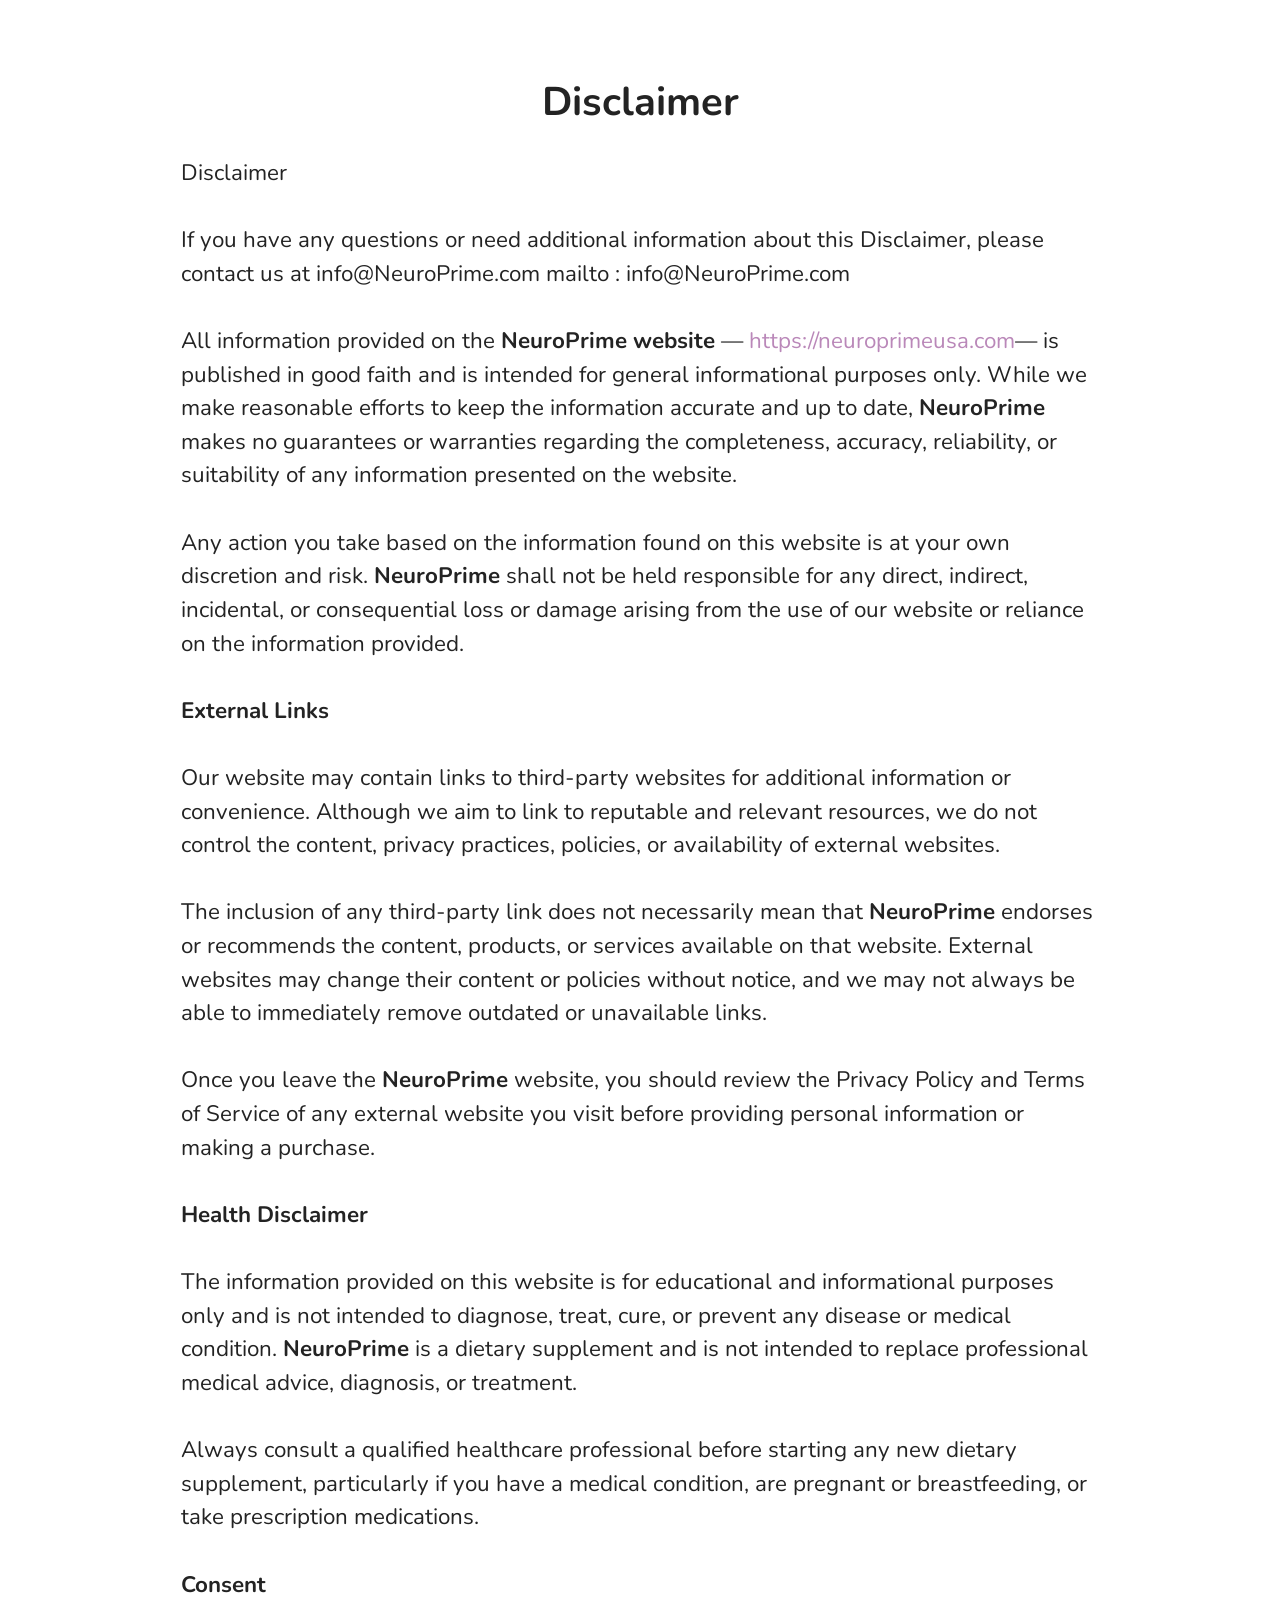
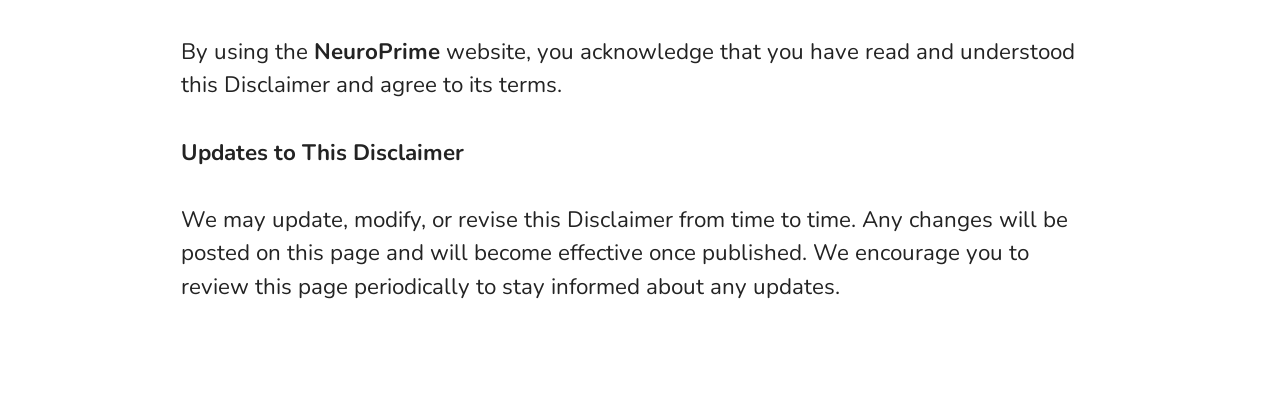
==== commit ea7c9c48: "Update disclaimer.html" ====
--- a/disclaimer.html
+++ b/disclaimer.html
@@ -37,10 +37,10 @@
             </div>
         </div>
     </div>
-</section><section class="display-7" style="padding: 0;align-items: center;justify-content: center;flex-wrap: wrap;    align-content: center;display: flex;position: relative;height: 4rem;"><a href="https://mobiri.se/3653569" style="flex: 1 1;height: 4rem;position: absolute;width: 100%;z-index: 1;"><img alt="" style="height: 4rem;" src="[data-uri]"></a><p style="margin: 0;text-align: center;" class="display-7">&#8204;</p><a style="z-index:1" href="https://mobirise.com/builder/ai-website-maker.html">Free AI Website Maker</a></section><script src="assets/bootstrap/js/bootstrap.bundle.min.js"></script>  <script src="assets/smoothscroll/smooth-scroll.js"></script>  <script src="assets/ytplayer/index.js"></script>  <script src="assets/theme/js/script.js"></script>  
+</section><script src="assets/bootstrap/js/bootstrap.bundle.min.js"></script>  <script src="assets/smoothscroll/smooth-scroll.js"></script>  <script src="assets/ytplayer/index.js"></script>  <script src="assets/theme/js/script.js"></script>  
   
   
  <div id="scrollToTop" class="scrollToTop mbr-arrow-up"><a style="text-align: center;"><i class="mbr-arrow-up-icon mbr-arrow-up-icon-cm cm-icon cm-icon-smallarrow-up"></i></a></div>
     <input name="animation" type="hidden">
   </body>
-</html>+</html>
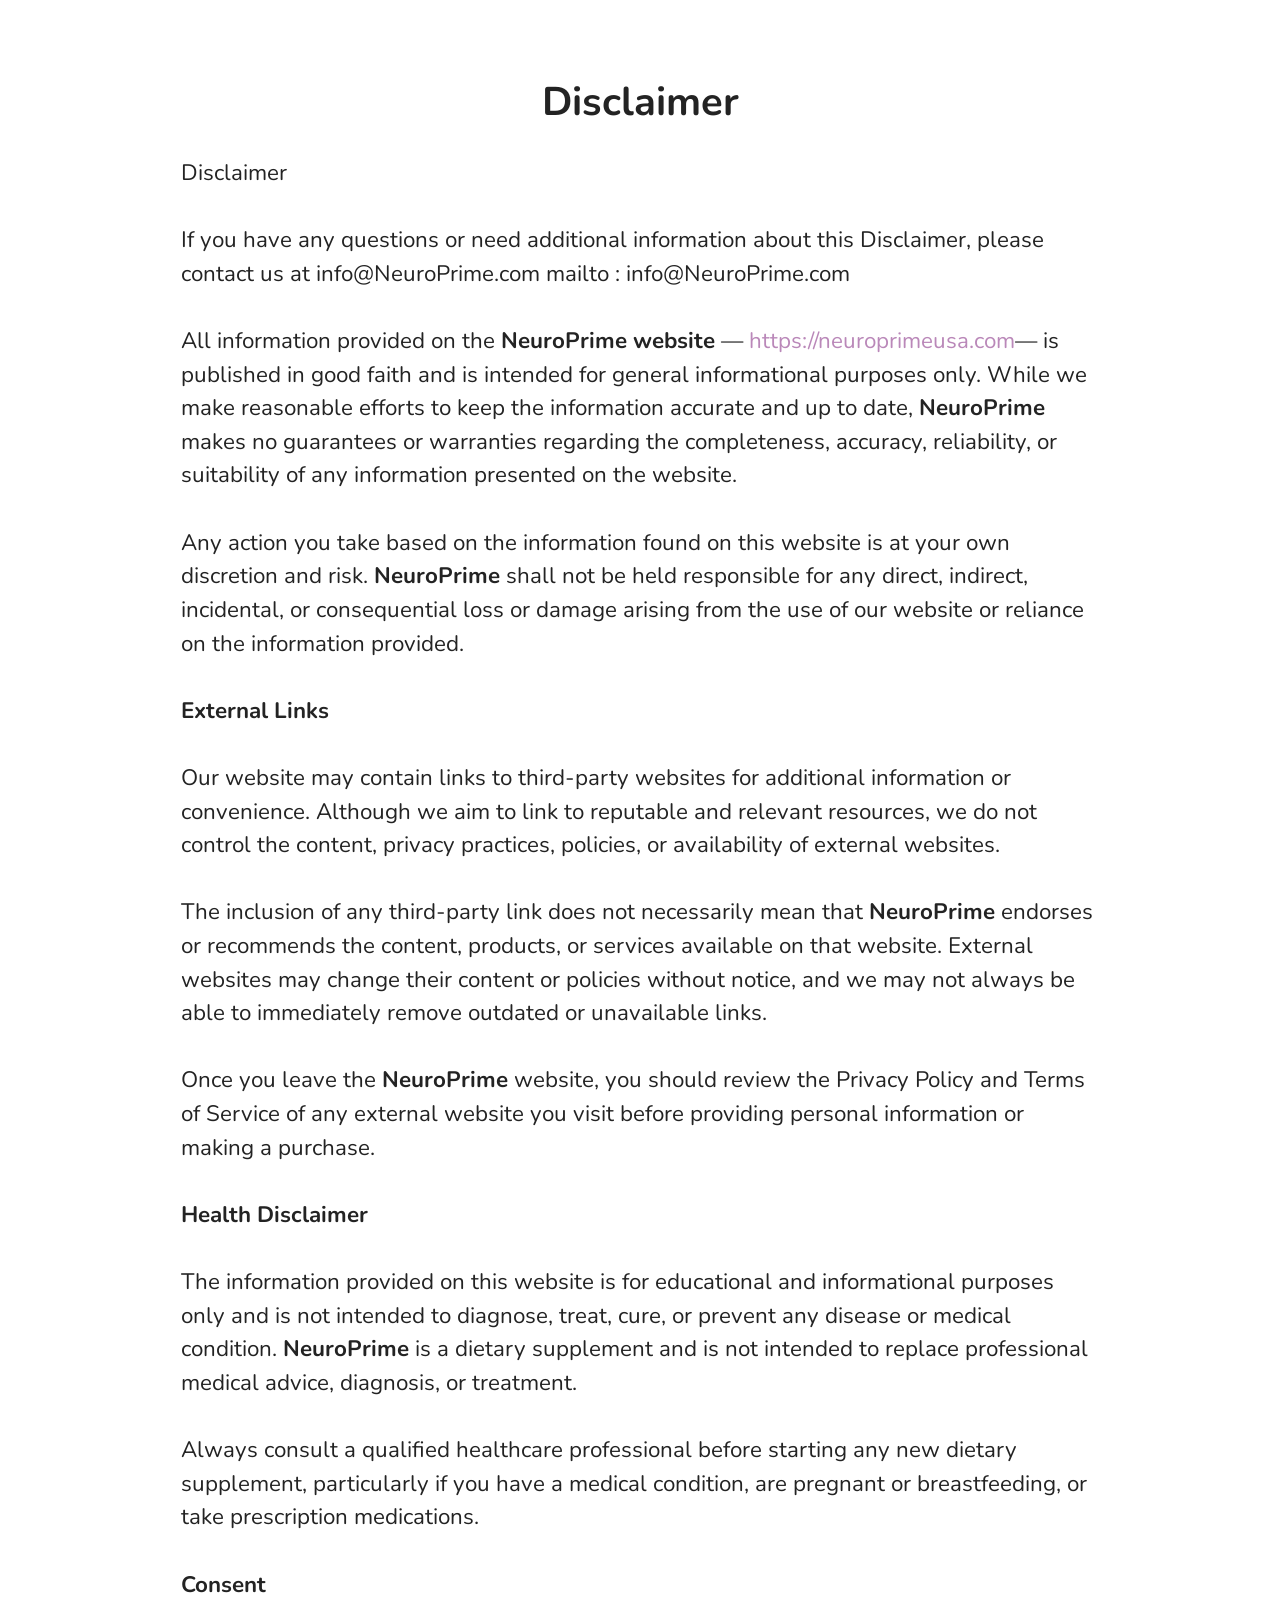
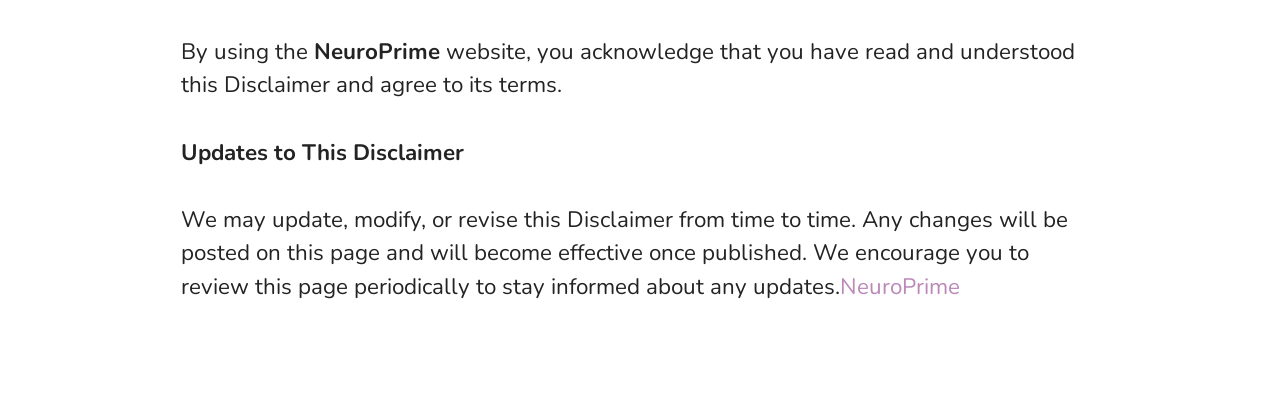
==== commit aa6a5a6a: "Update disclaimer.html" ====
--- a/disclaimer.html
+++ b/disclaimer.html
@@ -33,7 +33,7 @@
                 <h3 class="mbr-section-title mbr-fonts-style mb-4 display-2">
                     <strong>Disclaimer</strong></h3>
                 
-                <p class="mbr-text mbr-fonts-style display-7">Disclaimer<br><br>If you have any questions or need additional information about this Disclaimer, please contact us at info@NeuroPrime.com mailto : info@NeuroPrime.com<br><br>All information provided on the <strong>NeuroPrime website</strong> — <a href="https://0b7748o1pq522safntwmqkp6l6.hop.clickbank.net/?&traffic_source=website&extclid=abhi135 " class="text-primary">https://neuroprimeusa.com</a>— is published in good faith and is intended for general informational purposes only. While we make reasonable efforts to keep the information accurate and up to date, <strong>NeuroPrime</strong> makes no guarantees or warranties regarding the completeness, accuracy, reliability, or suitability of any information presented on the website.<br><br>Any action you take based on the information found on this website is at your own discretion and risk. <strong>NeuroPrime</strong> shall not be held responsible for any direct, indirect, incidental, or consequential loss or damage arising from the use of our website or reliance on the information provided.<br><br><strong>External Links</strong><br><br>Our website may contain links to third-party websites for additional information or convenience. Although we aim to link to reputable and relevant resources, we do not control the content, privacy practices, policies, or availability of external websites.<br><br>The inclusion of any third-party link does not necessarily mean that <strong>NeuroPrime</strong> endorses or recommends the content, products, or services available on that website. External websites may change their content or policies without notice, and we may not always be able to immediately remove outdated or unavailable links.<br><br>Once you leave the <strong>NeuroPrime</strong> website, you should review the Privacy Policy and Terms of Service of any external website you visit before providing personal information or making a purchase.<br><br><strong>Health Disclaimer</strong><br><br>The information provided on this website is for educational and informational purposes only and is not intended to diagnose, treat, cure, or prevent any disease or medical condition. <strong>NeuroPrime</strong> is a dietary supplement and is not intended to replace professional medical advice, diagnosis, or treatment.<br><br>Always consult a qualified healthcare professional before starting any new dietary supplement, particularly if you have a medical condition, are pregnant or breastfeeding, or take prescription medications.<br><br><strong>Consent</strong><br><br>By using the <strong>NeuroPrime </strong>website, you acknowledge that you have read and understood this Disclaimer and agree to its terms.<br><br><strong>Updates to This Disclaimer</strong><br><br>We may update, modify, or revise this Disclaimer from time to time. Any changes will be posted on this page and will become effective once published. We encourage you to review this page periodically to stay informed about any updates.<br></p>
+                <p class="mbr-text mbr-fonts-style display-7">Disclaimer<br><br>If you have any questions or need additional information about this Disclaimer, please contact us at info@NeuroPrime.com mailto : info@NeuroPrime.com<br><br>All information provided on the <strong>NeuroPrime website</strong> — <a href="https://0b7748o1pq522safntwmqkp6l6.hop.clickbank.net/?&traffic_source=website&extclid=abhi135 " class="text-primary">https://neuroprimeusa.com</a>— is published in good faith and is intended for general informational purposes only. While we make reasonable efforts to keep the information accurate and up to date, <strong>NeuroPrime</strong> makes no guarantees or warranties regarding the completeness, accuracy, reliability, or suitability of any information presented on the website.<br><br>Any action you take based on the information found on this website is at your own discretion and risk. <strong>NeuroPrime</strong> shall not be held responsible for any direct, indirect, incidental, or consequential loss or damage arising from the use of our website or reliance on the information provided.<br><br><strong>External Links</strong><br><br>Our website may contain links to third-party websites for additional information or convenience. Although we aim to link to reputable and relevant resources, we do not control the content, privacy practices, policies, or availability of external websites.<br><br>The inclusion of any third-party link does not necessarily mean that <strong>NeuroPrime</strong> endorses or recommends the content, products, or services available on that website. External websites may change their content or policies without notice, and we may not always be able to immediately remove outdated or unavailable links.<br><br>Once you leave the <strong>NeuroPrime</strong> website, you should review the Privacy Policy and Terms of Service of any external website you visit before providing personal information or making a purchase.<br><br><strong>Health Disclaimer</strong><br><br>The information provided on this website is for educational and informational purposes only and is not intended to diagnose, treat, cure, or prevent any disease or medical condition. <strong>NeuroPrime</strong> is a dietary supplement and is not intended to replace professional medical advice, diagnosis, or treatment.<br><br>Always consult a qualified healthcare professional before starting any new dietary supplement, particularly if you have a medical condition, are pregnant or breastfeeding, or take prescription medications.<br><br><strong>Consent</strong><br><br>By using the <strong>NeuroPrime </strong>website, you acknowledge that you have read and understood this Disclaimer and agree to its terms.<br><br><strong>Updates to This Disclaimer</strong><br><br>We may update, modify, or revise this Disclaimer from time to time. Any changes will be posted on this page and will become effective once published. We encourage you to review this page periodically to stay informed about any updates.<a href="https://www.neuroprimeusa.com">NeuroPrime</a><br></p>
             </div>
         </div>
     </div>
